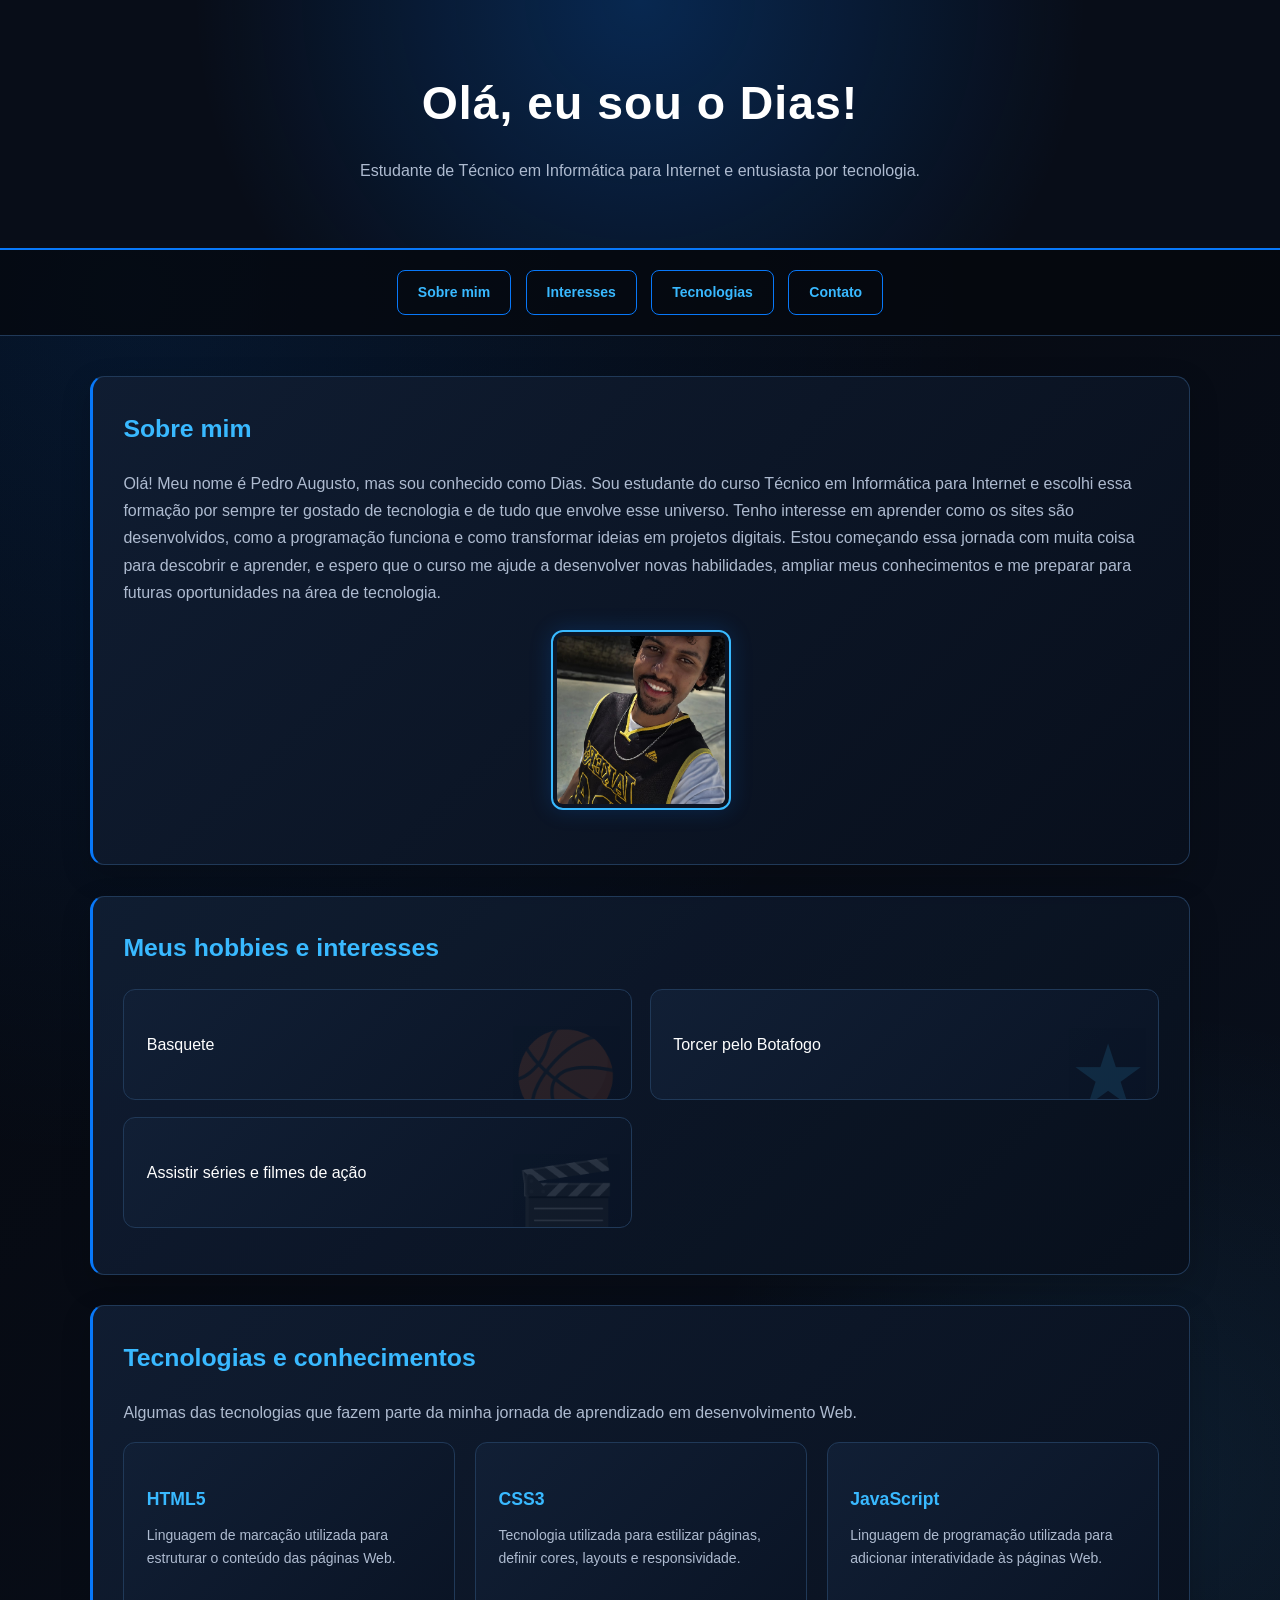
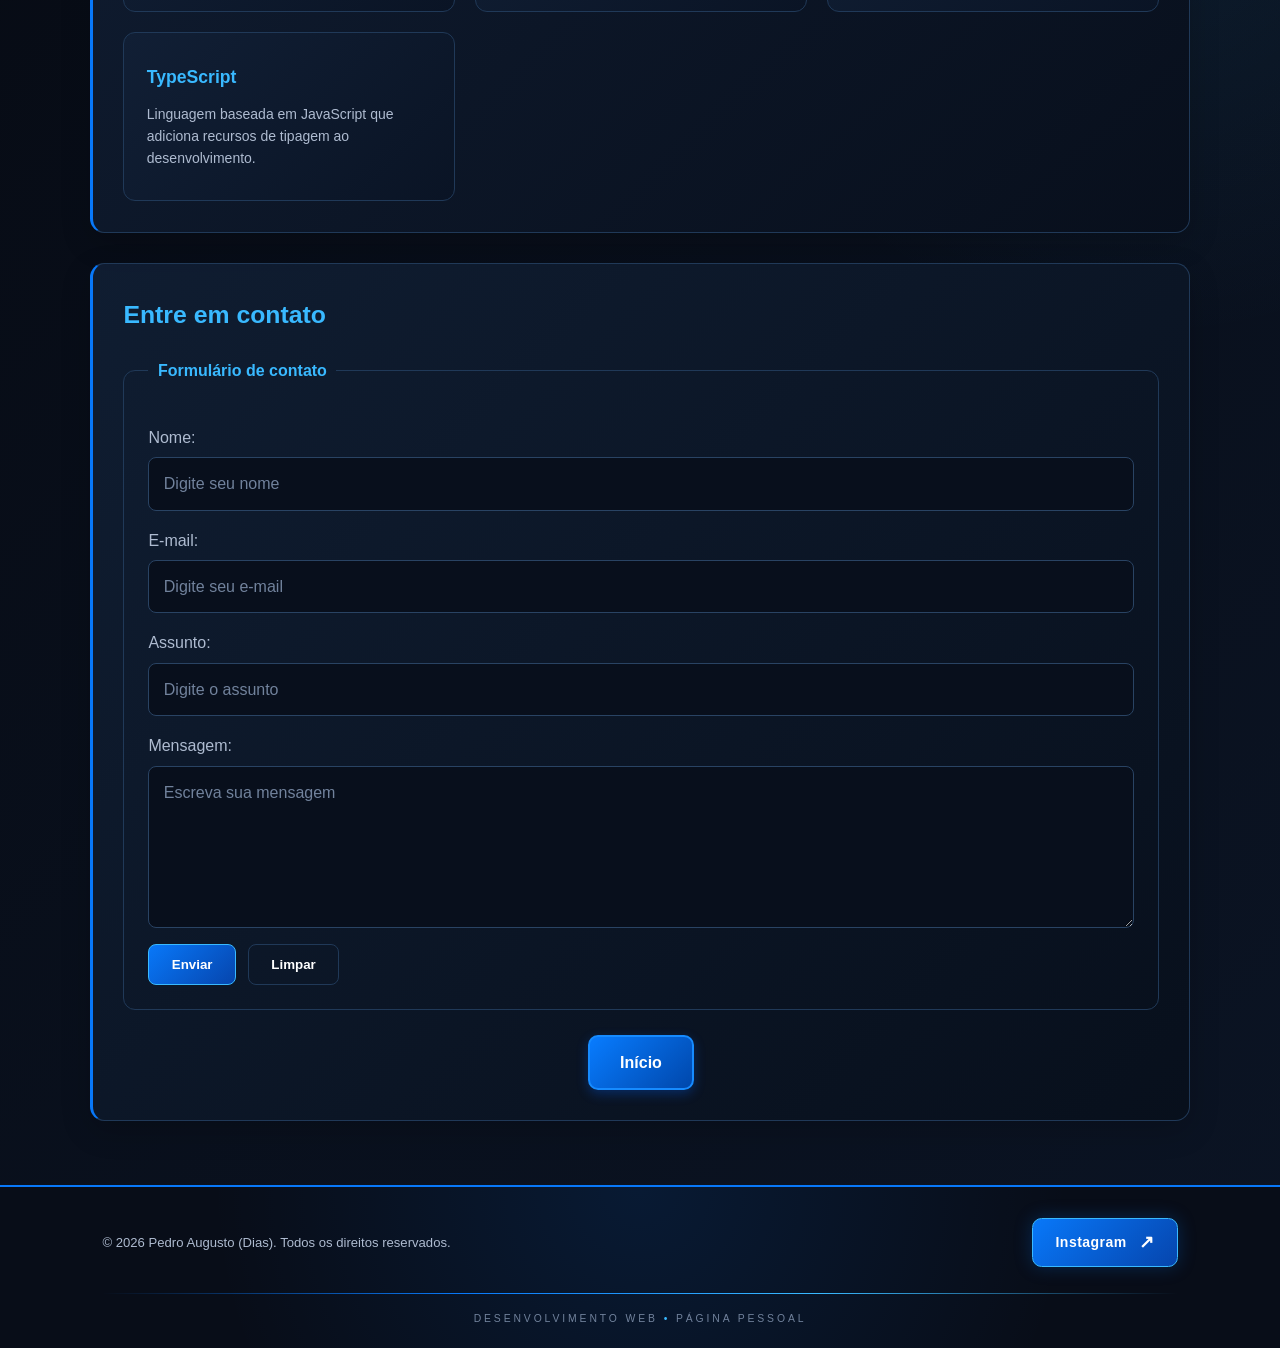
==== index.html @ 9221bc1c "Add navigation element for homepage link" ====
<!DOCTYPE html>
<html lang="pt-BR">
<head>
    <meta charset="UTF-8">
    <meta name="viewport" content="width=device-width, initial-scale=1.0">
    <meta name="description" content="Página pessoal de Pedro Augusto, estudante de Informática para Internet.">
    <title>Minha Página Pessoal | Dias</title>
    <link rel="stylesheet" href="style.css">
</head>

<body>

    <header>
        <h1>Olá, eu sou o Dias!</h1>
        <p>Estudante de Técnico em Informática para Internet e entusiasta por tecnologia.</p>
    </header>

    <nav class="menu">
        <a href="sobre.html">Sobre mim</a>
        <a href="#interesses">Interesses</a>
        <a href="#tecnologias">Tecnologias</a>
        <a href="#contato">Contato</a>
    </nav>

    <main>

        <section id="sobre">
            <h2>Sobre mim</h2>

            <p>
                Olá! Meu nome é Pedro Augusto, mas sou conhecido como Dias.
                Sou estudante do curso Técnico em Informática para Internet e
                escolhi essa formação por sempre ter gostado de tecnologia e
                de tudo que envolve esse universo.

                Tenho interesse em aprender como os sites são desenvolvidos,
                como a programação funciona e como transformar ideias em
                projetos digitais. Estou começando essa jornada com muita
                coisa para descobrir e aprender, e espero que o curso me ajude
                a desenvolver novas habilidades, ampliar meus conhecimentos
                e me preparar para futuras oportunidades na área de tecnologia.
            </p>

            <img src="img/foto.jpeg" alt="Foto de Pedro Augusto">
        </section>

        <section id="interesses">
            <h2>Meus hobbies e interesses</h2>

            <ul class="lista-hobbies">
                <li>Basquete</li>
                <li>Torcer pelo Botafogo</li>
                <li>Assistir séries e filmes de ação</li>
            </ul>
        </section>

        <section id="tecnologias" class="tecnologias">
            <h2>Tecnologias e conhecimentos</h2>

            <p>
                Algumas das tecnologias que fazem parte da minha jornada
                de aprendizado em desenvolvimento Web.
            </p>

            <div class="grid-cartoes">

                <article class="cartao">
                    <div class="cartao-conteudo">
                        <h3>HTML5</h3>
                        <p>
                            Linguagem de marcação utilizada para estruturar
                            o conteúdo das páginas Web.
                        </p>
                    </div>
                </article>

                <article class="cartao">
                    <div class="cartao-conteudo">
                        <h3>CSS3</h3>
                        <p>
                            Tecnologia utilizada para estilizar páginas,
                            definir cores, layouts e responsividade.
                        </p>
                    </div>
                </article>

                <article class="cartao">
                    <div class="cartao-conteudo">
                        <h3>JavaScript</h3>
                        <p>
                            Linguagem de programação utilizada para adicionar
                            interatividade às páginas Web.
                        </p>
                    </div>
                </article>

                <article class="cartao">
                    <div class="cartao-conteudo">
                        <h3>TypeScript</h3>
                        <p>
                            Linguagem baseada em JavaScript que adiciona
                            recursos de tipagem ao desenvolvimento.
                        </p>
                    </div>
                </article>

            </div>
        </section>

        <section id="contato">
            <h2>Entre em contato</h2>

            <form>
                <fieldset>
                    <legend>Formulário de contato</legend>

                    <label for="nome">Nome:</label>
                    <input
                        type="text"
                        id="nome"
                        name="nome"
                        placeholder="Digite seu nome"
                        required
                    >

                    <label for="email">E-mail:</label>
                    <input
                        type="email"
                        id="email"
                        name="email"
                        placeholder="Digite seu e-mail"
                        required
                    >

                    <label for="assunto">Assunto:</label>
                    <input
                        type="text"
                        id="assunto"
                        name="assunto"
                        placeholder="Digite o assunto"
                        required
                    >

                    <label for="mensagem">Mensagem:</label>
                    <textarea
                        id="mensagem"
                        name="mensagem"
                        rows="5"
                        placeholder="Escreva sua mensagem"
                        required
                    ></textarea>

                    <div class="botoes-formulario">
                        <button type="submit">Enviar</button>
                        <button type="reset" class="botao-limpar">Limpar</button>
                    </div>
                    
                </fieldset>
            </form>
            <nav class="nav-inicio">
    <a href="index.html">Início</a>
</nav>
        </section>

    </main>

    <footer class="rodape">
        <div class="rodape-conteudo">

            <p class="direitos">
                © 2026 Pedro Augusto (Dias).
                Todos os direitos reservados.
            </p>

            <a
                class="link-instagram"
                href="https://www.instagram.com/pedro.augustoo13/"
                target="_blank"
                rel="noopener noreferrer"
            >
                Instagram
                <span class="seta-instagram">↗</span>
            </a>

        </div>

        <div class="rodape-linha"></div>

        <p class="rodape-assinatura">
            DESENVOLVIMENTO WEB <span>•</span> PÁGINA PESSOAL
        </p>
    </footer>

</body>
</html>
---- style.css ----
/* ========================================
   CONFIGURAÇÕES GERAIS
======================================== */

:root {
    --preto: #05070d;
    --fundo: #0b1220;
    --cartao: #101d32;
    --azul: #0878f9;
    --azul-claro: #39b9ff;
    --branco: #ffffff;
    --cinza: #aebbd0;
    --borda: #203958;
}

* {
    box-sizing: border-box;
}

html {
    scroll-behavior: smooth;
    font-size: 100%;
}

body {
    margin: 0;
    font-family: Arial, Helvetica, sans-serif;
    color: var(--branco);
    background:
        radial-gradient(
            circle at 10% 10%,
            rgba(8, 120, 249, 0.13),
            transparent 30%
        ),
        radial-gradient(
            circle at 90% 50%,
            rgba(57, 185, 255, 0.08),
            transparent 25%
        ),
        linear-gradient(135deg, var(--preto), #0b1424);
    line-height: 1.7;
}

/* ========================================
   CABEÇALHO
======================================== */

header {
    position: relative;
    overflow: hidden;
    text-align: center;
    padding: 4rem 1.25rem;
    background:
        radial-gradient(
            circle at top,
            rgba(8, 120, 249, 0.25),
            transparent 65%
        ),
        #080d18;
    border-bottom: 2px solid var(--azul);
}

header h1 {
    margin: 0 0 0.9rem;
    font-size: clamp(1.9rem, 5vw, 2.9rem);
    color: var(--branco);
    letter-spacing: 1px;
}

header p {
    max-width: 43.75rem;
    margin: 0 auto;
    color: var(--cinza);
    font-size: 1rem;
}

/* ========================================
   MENU DE NAVEGAÇÃO
======================================== */

.menu {
    display: flex;
    justify-content: center;
    align-items: center;
    flex-wrap: wrap;
    gap: 0.9rem;
    padding: 1.25rem;
    background: rgba(5, 7, 13, 0.75);
    border-bottom: 1px solid var(--borda);
}

.menu a {
    display: inline-block;
    padding: 0.6rem 1.25rem;
    color: var(--azul-claro);
    background: transparent;
    border: 1px solid var(--azul);
    border-radius: 0.5rem;
    text-decoration: none;
    font-weight: bold;
    font-size: 0.875rem;
    transition: 0.3s;
}

.menu a:hover {
    color: var(--branco);
    background: var(--azul);
    transform: translateY(-3px);
}

.menu a:focus-visible,
button:focus-visible,
.link-instagram:focus-visible {
    outline: 2px solid var(--azul-claro);
    outline-offset: 4px;
}
.nav-inicio {
    display: flex;
    justify-content: center;
    margin-top: 25px;
}

.nav-inicio a {
    display: inline-block;
    padding: 12px 30px;
    background: linear-gradient(135deg, #087cff, #0047ab);
    color: #ffffff;
    text-decoration: none;
    font-weight: bold;
    font-size: 16px;
    border: 2px solid #168bff;
    border-radius: 10px;
    box-shadow: 0 4px 12px rgba(0, 100, 255, 0.3);
    transition: 0.3s ease;
}

.nav-inicio a:hover {
    background: #ffffff;
    color: #0066cc;
    transform: translateY(-3px);
    box-shadow: 0 6px 16px rgba(0, 100, 255, 0.4);
}

/* ========================================
   CONTEÚDO PRINCIPAL
======================================== */

main {
    width: min(68.75rem, 90%);
    margin: 2.5rem auto;
}

section {
    position: relative;
    overflow: hidden;
    margin: 1.9rem 0;
    padding: 1.9rem;
    background: linear-gradient(
        135deg,
        rgba(16, 29, 50, 0.96),
        rgba(8, 15, 28, 0.96)
    );
    border: 1px solid var(--borda);
    border-left: 3px solid var(--azul);
    border-radius: 0.9rem;
    box-shadow: 0 10px 30px rgba(0, 0, 0, 0.18);
}

section h2 {
    margin-top: 0;
    margin-bottom: 1.25rem;
    color: var(--azul-claro);
    font-size: 1.55rem;
}

section p {
    color: var(--cinza);
}

/* ========================================
   FOTO
======================================== */

section img {
    display: block;
    width: 11.25rem;
    height: 11.25rem;
    max-width: 100%;
    margin: 1.5rem auto;
    padding: 0.25rem;
    object-fit: cover;
    border: 2px solid var(--azul-claro);
    border-radius: 0.75rem;
    box-shadow: 0 0 22px rgba(8, 120, 249, 0.2);
}

/* ========================================
   CARDS DOS HOBBIES
======================================== */

.lista-hobbies {
    display: grid;
    grid-template-columns: repeat(2, minmax(0, 1fr));
    gap: 1.1rem;
    padding: 0;
    list-style: none;
}

.lista-hobbies li {
    position: relative;
    display: flex;
    align-items: center;
    min-height: 6.9rem;
    overflow: hidden;
    padding: 1.4rem;
    color: var(--branco);
    background: linear-gradient(135deg, #111f35, #0a1425);
    border: 1px solid var(--borda);
    border-radius: 0.75rem;
    transition: transform 0.3s, border-color 0.3s;
}

.lista-hobbies li:hover {
    transform: translateY(-4px);
    border-color: var(--azul-claro);
}

/* Símbolos decorativos */

.lista-hobbies li::after {
    position: absolute;
    right: 0.75rem;
    bottom: -1.25rem;
    color: var(--azul-claro);
    font-size: 5.3rem;
    line-height: 1;
    opacity: 0.13;
    pointer-events: none;
}

.lista-hobbies li:nth-child(1)::after {
    content: "🏀";
}

.lista-hobbies li:nth-child(2)::after {
    content: "★";
}

.lista-hobbies li:nth-child(3)::after {
    content: "🎬";
}

/* ========================================
   CARTÕES DE TECNOLOGIAS
   GRID E FLEXBOX
======================================== */

.tecnologias .grid-cartoes {
    display: grid;
    grid-template-columns: repeat(3, minmax(0, 1fr));
    gap: 1.25rem;
}

.tecnologias .cartao {
    display: flex;
    flex-direction: column;
    justify-content: center;
    align-items: flex-start;
    min-height: 10.6rem;
    padding: 1.4rem;
    background: linear-gradient(135deg, #111f35, #0a1425);
    border: 1px solid var(--borda);
    border-radius: 0.75rem;
    transition: transform 0.3s, border-color 0.3s;
}

.tecnologias .cartao:hover {
    transform: translateY(-5px);
    border-color: var(--azul-claro);
}

.tecnologias .cartao-conteudo {
    display: flex;
    flex-direction: column;
    gap: 0.6rem;
}

.tecnologias .cartao h3 {
    margin: 0;
    color: var(--azul-claro);
    font-size: 1.1rem;
}

.tecnologias .cartao p {
    margin: 0;
    color: var(--cinza);
    font-size: 0.875rem;
    line-height: 1.6;
}

/* ========================================
   FORMULÁRIO DE CONTATO
======================================== */

fieldset {
    min-width: 0;
    margin: 0;
    padding: 1.5rem;
    border: 1px solid var(--borda);
    border-radius: 0.75rem;
}

legend {
    padding: 0 0.6rem;
    color: var(--azul-claro);
    font-weight: bold;
}

label {
    display: block;
    margin: 1rem 0 0.4rem;
    color: var(--cinza);
}

input,
textarea {
    display: block;
    width: 100%;
    min-width: 0;
    padding: 0.75rem 0.9rem;
    color: var(--branco);
    background: #080f1c;
    border: 1px solid #294363;
    border-radius: 0.5rem;
    font: inherit;
}

input::placeholder,
textarea::placeholder {
    color: #71829c;
}

textarea {
    min-height: 7.5rem;
    resize: vertical;
}

input:focus,
textarea:focus {
    outline: 2px solid var(--azul);
    border-color: var(--azul-claro);
}

/* ========================================
   BOTÕES DO FORMULÁRIO
======================================== */

.botoes-formulario {
    display: flex;
    flex-wrap: wrap;
    gap: 0.75rem;
    margin-top: 1rem;
}

button {
    padding: 0.75rem 1.4rem;
    color: var(--branco);
    background: linear-gradient(135deg, var(--azul), #0645ad);
    border: 1px solid var(--azul-claro);
    border-radius: 0.5rem;
    font-weight: bold;
    cursor: pointer;
    transition: 0.3s;
}

button:hover {
    transform: translateY(-3px);
    box-shadow: 0 0 15px rgba(8, 120, 249, 0.3);
}

.botao-limpar {
    background: transparent;
    border-color: var(--borda);
}

.botao-limpar:hover {
    background: #172840;
}

/* ========================================
   RODAPÉ
======================================== */

.rodape {
    width: 100%;
    margin-top: 4rem;
    padding: 1.9rem 8% 1.25rem;
    background:
        radial-gradient(
            circle at 50% 0%,
            rgba(8, 120, 249, 0.12),
            transparent 65%
        ),
        #080d18;
    border-top: 2px solid var(--azul);
}

.rodape-conteudo {
    display: flex;
    justify-content: space-between;
    align-items: center;
    gap: 1.25rem;
    flex-wrap: wrap;
    max-width: 68.75rem;
    margin: 0 auto;
}

.direitos {
    margin: 0;
    color: var(--cinza);
    font-size: 0.82rem;
    line-height: 1.8;
}

/* ========================================
   LINK DO INSTAGRAM
======================================== */

.link-instagram {
    display: inline-flex;
    align-items: center;
    justify-content: center;
    gap: 0.75rem;
    padding: 0.75rem 1.4rem;
    color: var(--branco);
    background: linear-gradient(135deg, var(--azul), #0645ad);
    border: 1px solid var(--azul-claro);
    border-radius: 0.6rem;
    text-decoration: none;
    font-size: 0.875rem;
    font-weight: bold;
    letter-spacing: 0.03rem;
    box-shadow: 0 0 18px rgba(8, 120, 249, 0.25);
    transition: 0.3s;
}

.link-instagram:hover {
    transform: translateY(-3px);
    box-shadow: 0 0 22px rgba(8, 120, 249, 0.4);
}

.seta-instagram {
    font-size: 1.1rem;
    line-height: 1;
}

/* ========================================
   LINHA E ASSINATURA DO RODAPÉ
======================================== */

.rodape-linha {
    max-width: 68.75rem;
    height: 1px;
    margin: 1.6rem auto 1rem;
    background: linear-gradient(
        90deg,
        transparent,
        var(--azul),
        var(--azul-claro),
        transparent
    );
}

.rodape-assinatura {
    margin: 0;
    color: #71829c;
    text-align: center;
    font-size: 0.65rem;
    letter-spacing: 0.18rem;
}

.rodape-assinatura span {
    color: var(--azul-claro);
}

/* ========================================
   RESPONSIVIDADE PARA TABLETS
======================================== */

@media (max-width: 900px) {

    main {
        width: 94%;
    }

    section {
        padding: 1.5rem;
    }

    .tecnologias .grid-cartoes {
        grid-template-columns: repeat(2, minmax(0, 1fr));
    }
}

/* ========================================
   RESPONSIVIDADE PARA CELULARES
======================================== */

@media (max-width: 600px) {

    header {
        padding: 2.8rem 1.1rem;
    }

    header h1 {
        font-size: 2rem;
    }

    header p {
        font-size: 0.95rem;
    }

    .menu {
        gap: 0.6rem;
        padding: 1rem 0.6rem;
    }

    .menu a {
        padding: 0.55rem 0.8rem;
        font-size: 0.8rem;
    }

    main {
        width: 95%;
        margin: 1.5rem auto;
    }

    section {
        margin: 1.25rem 0;
        padding: 1.2rem;
    }

    section h2 {
        font-size: 1.35rem;
    }

    section p {
        font-size: 0.95rem;
    }

    section img {
        width: 10rem;
        height: 10rem;
    }

    .lista-hobbies {
        grid-template-columns: 1fr;
        gap: 0.9rem;
    }

    .lista-hobbies li {
        min-height: 5.5rem;
        padding: 1.1rem;
    }

    .tecnologias .grid-cartoes {
        grid-template-columns: 1fr;
        gap: 1rem;
    }

    .tecnologias .cartao {
        min-height: auto;
        padding: 1.2rem;
    }

    fieldset {
        padding: 1rem;
    }

    .botoes-formulario {
        flex-direction: column;
    }

    .botoes-formulario button {
        width: 100%;
    }

    .rodape {
        padding: 1.75rem 6% 1.25rem;
    }

    .rodape-conteudo {
        flex-direction: column;
        text-align: center;
    }

    .direitos {
        font-size: 0.78rem;
    }

    .rodape-assinatura {
        font-size: 0.6rem;
        letter-spacing: 0.12rem;
    }
}

/* ========================================
   TELAS MUITO PEQUENAS
======================================== */

@media (max-width: 360px) {

    header h1 {
        font-size: 1.7rem;
    }

    .menu {
        gap: 0.45rem;
    }

    .menu a {
        padding: 0.5rem 0.65rem;
        font-size: 0.75rem;
    }

    section {
        padding: 1rem;
    }

    section h2 {
        font-size: 1.2rem;
    }
}
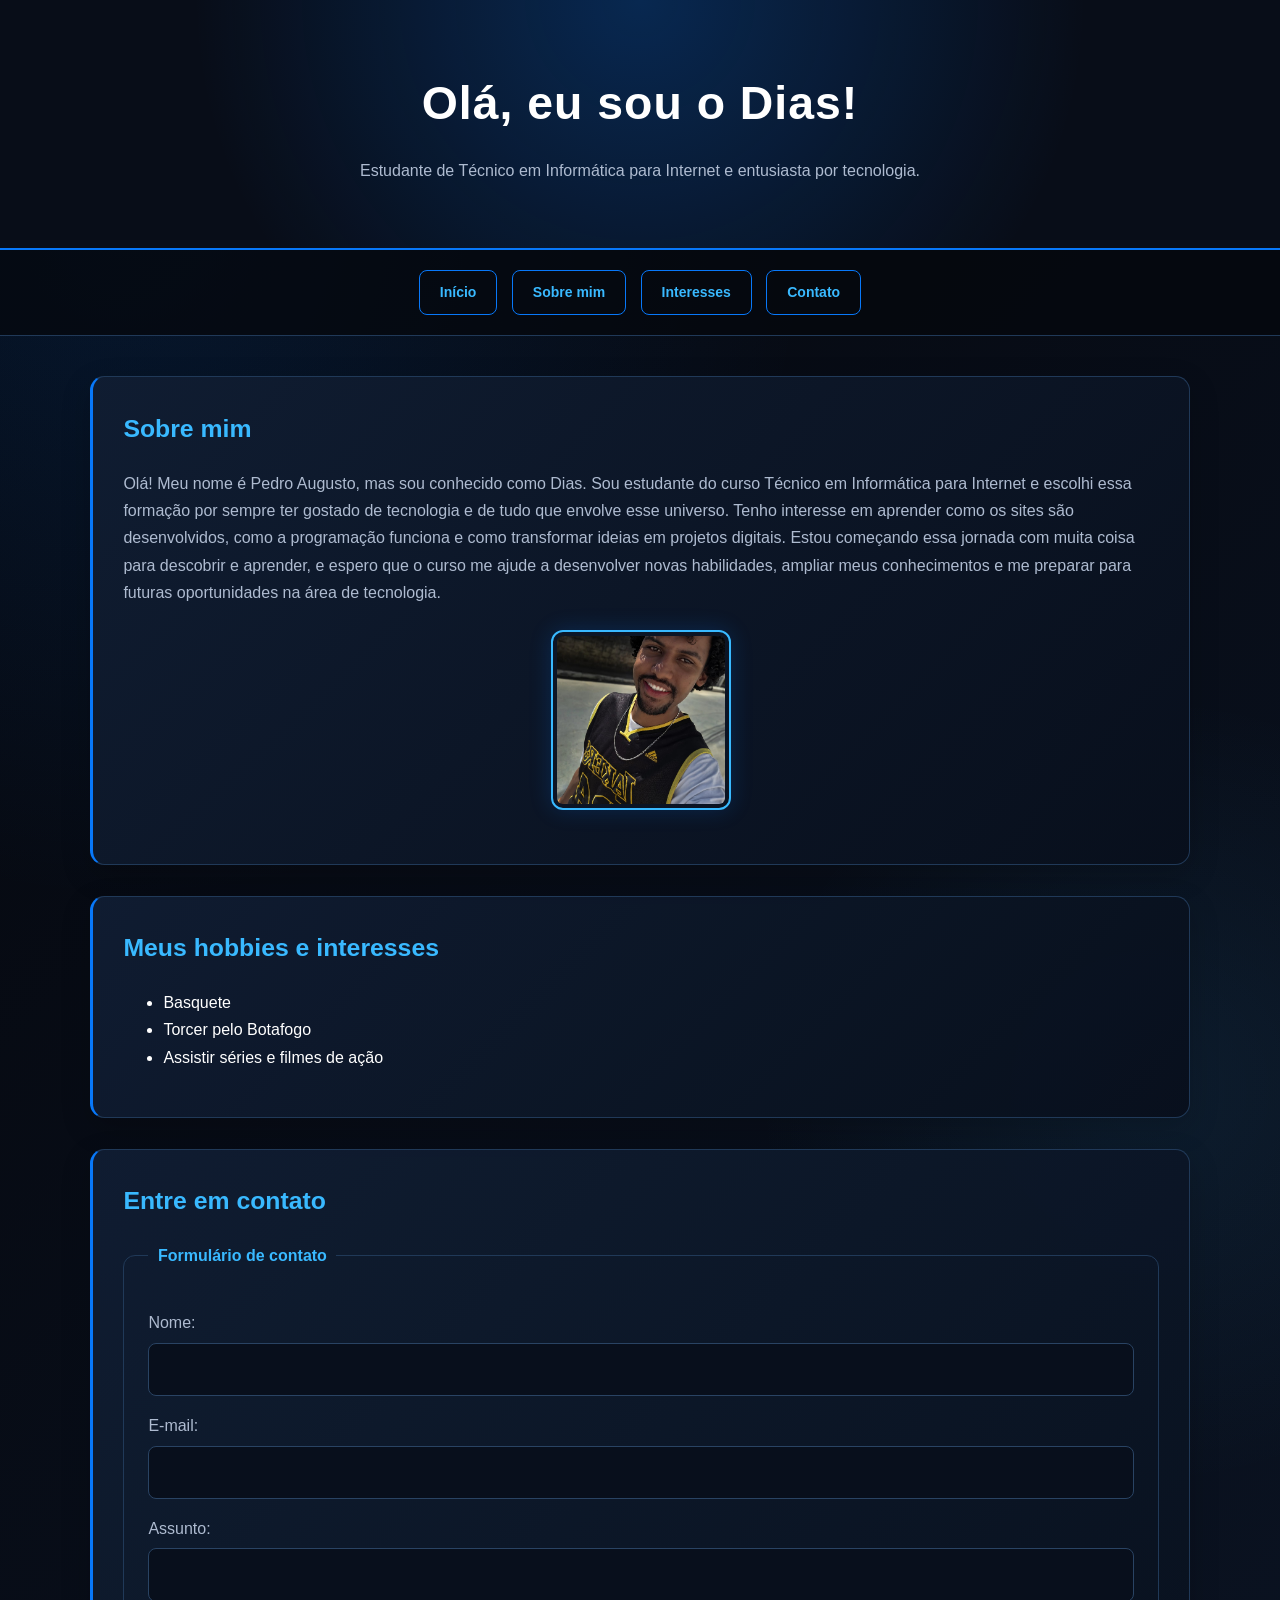
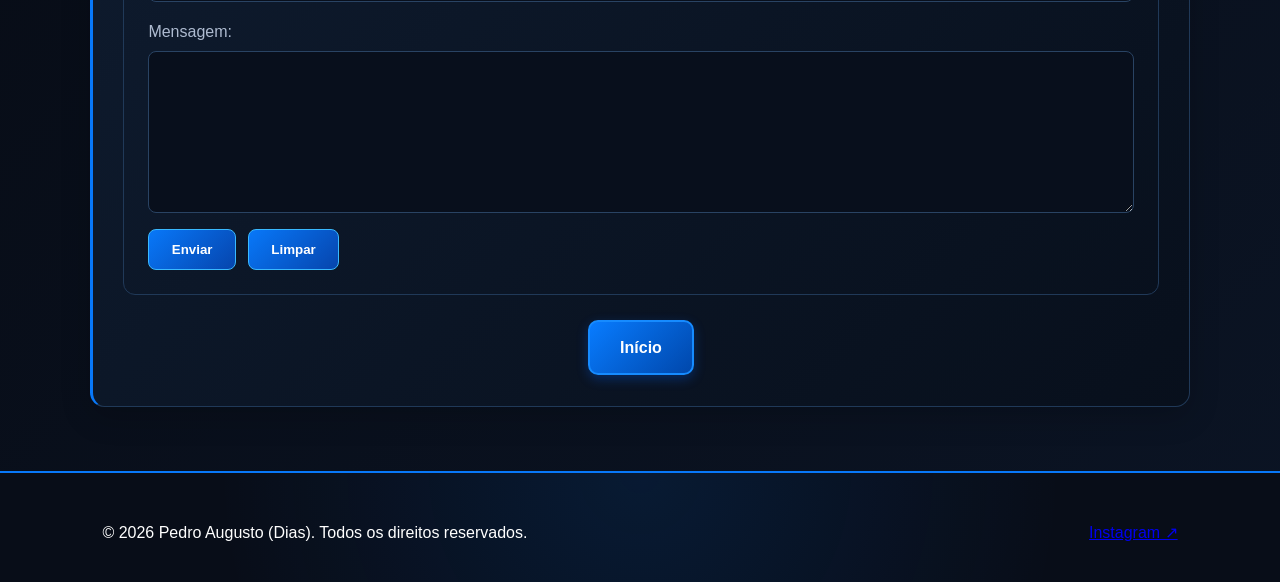
==== commit 7a1cfb2d: "Update personal information and improve structure" ====
--- a/index.html
+++ b/index.html
@@ -4,12 +4,12 @@
 <head>
     <meta charset="UTF-8">
     <meta name="viewport" content="width=device-width, initial-scale=1.0">
-    <meta name="description" content="Página pessoal de Pedro Augusto, estudante de Informática para Internet.">
-    <title>Minha Página Pessoal | Dias</title>
+    <meta name="description" content="Página pessoal de Pedro Augusto, conhecido como Dias.">
+    <title>Minha Página Pessoal</title>
     <link rel="stylesheet" href="style.css">
 </head>
 
-<body>
+<body id="inicio">
 
     <header>
         <h1>Olá, eu sou o Dias!</h1>
@@ -17,9 +17,9 @@
     </header>
 
     <nav class="menu">
-        <a href="sobre.html">Sobre mim</a>
+        <a href="#inicio">Início</a>
+        <a href="#sobre">Sobre mim</a>
         <a href="#interesses">Interesses</a>
-        <a href="#tecnologias">Tecnologias</a>
         <a href="#contato">Contato</a>
     </nav>
 
@@ -30,16 +30,17 @@
 
             <p>
                 Olá! Meu nome é Pedro Augusto, mas sou conhecido como Dias.
-                Sou estudante do curso Técnico em Informática para Internet e
-                escolhi essa formação por sempre ter gostado de tecnologia e
-                de tudo que envolve esse universo.
+                Sou estudante do curso Técnico em Informática para Internet
+                e escolhi essa formação por sempre ter gostado de tecnologia
+                e de tudo que envolve esse universo.
 
                 Tenho interesse em aprender como os sites são desenvolvidos,
                 como a programação funciona e como transformar ideias em
                 projetos digitais. Estou começando essa jornada com muita
-                coisa para descobrir e aprender, e espero que o curso me ajude
-                a desenvolver novas habilidades, ampliar meus conhecimentos
-                e me preparar para futuras oportunidades na área de tecnologia.
+                coisa para descobrir e aprender, e espero que o curso me
+                ajude a desenvolver novas habilidades, ampliar meus
+                conhecimentos e me preparar para futuras oportunidades
+                na área de tecnologia.
             </p>
 
             <img src="img/foto.jpeg" alt="Foto de Pedro Augusto">
@@ -48,64 +49,11 @@
         <section id="interesses">
             <h2>Meus hobbies e interesses</h2>
 
-            <ul class="lista-hobbies">
+            <ul>
                 <li>Basquete</li>
                 <li>Torcer pelo Botafogo</li>
                 <li>Assistir séries e filmes de ação</li>
             </ul>
-        </section>
-
-        <section id="tecnologias" class="tecnologias">
-            <h2>Tecnologias e conhecimentos</h2>
-
-            <p>
-                Algumas das tecnologias que fazem parte da minha jornada
-                de aprendizado em desenvolvimento Web.
-            </p>
-
-            <div class="grid-cartoes">
-
-                <article class="cartao">
-                    <div class="cartao-conteudo">
-                        <h3>HTML5</h3>
-                        <p>
-                            Linguagem de marcação utilizada para estruturar
-                            o conteúdo das páginas Web.
-                        </p>
-                    </div>
-                </article>
-
-                <article class="cartao">
-                    <div class="cartao-conteudo">
-                        <h3>CSS3</h3>
-                        <p>
-                            Tecnologia utilizada para estilizar páginas,
-                            definir cores, layouts e responsividade.
-                        </p>
-                    </div>
-                </article>
-
-                <article class="cartao">
-                    <div class="cartao-conteudo">
-                        <h3>JavaScript</h3>
-                        <p>
-                            Linguagem de programação utilizada para adicionar
-                            interatividade às páginas Web.
-                        </p>
-                    </div>
-                </article>
-
-                <article class="cartao">
-                    <div class="cartao-conteudo">
-                        <h3>TypeScript</h3>
-                        <p>
-                            Linguagem baseada em JavaScript que adiciona
-                            recursos de tipagem ao desenvolvimento.
-                        </p>
-                    </div>
-                </article>
-
-            </div>
         </section>
 
         <section id="contato">
@@ -116,51 +64,28 @@
                     <legend>Formulário de contato</legend>
 
                     <label for="nome">Nome:</label>
-                    <input
-                        type="text"
-                        id="nome"
-                        name="nome"
-                        placeholder="Digite seu nome"
-                        required
-                    >
+                    <input type="text" id="nome" name="nome" required>
 
                     <label for="email">E-mail:</label>
-                    <input
-                        type="email"
-                        id="email"
-                        name="email"
-                        placeholder="Digite seu e-mail"
-                        required
-                    >
+                    <input type="email" id="email" name="email" required>
 
                     <label for="assunto">Assunto:</label>
-                    <input
-                        type="text"
-                        id="assunto"
-                        name="assunto"
-                        placeholder="Digite o assunto"
-                        required
-                    >
+                    <input type="text" id="assunto" name="assunto" required>
 
                     <label for="mensagem">Mensagem:</label>
-                    <textarea
-                        id="mensagem"
-                        name="mensagem"
-                        rows="5"
-                        placeholder="Escreva sua mensagem"
-                        required
-                    ></textarea>
+                    <textarea id="mensagem" name="mensagem" rows="5" required></textarea>
 
                     <div class="botoes-formulario">
                         <button type="submit">Enviar</button>
-                        <button type="reset" class="botao-limpar">Limpar</button>
+                        <button type="reset">Limpar</button>
                     </div>
-                    
                 </fieldset>
             </form>
+
             <nav class="nav-inicio">
-    <a href="index.html">Início</a>
-</nav>
+                <a href="#inicio">Início</a>
+            </nav>
+
         </section>
 
     </main>
@@ -168,28 +93,18 @@
     <footer class="rodape">
         <div class="rodape-conteudo">
 
-            <p class="direitos">
+            <p>
                 © 2026 Pedro Augusto (Dias).
                 Todos os direitos reservados.
             </p>
 
-            <a
-                class="link-instagram"
-                href="https://www.instagram.com/pedro.augustoo13/"
-                target="_blank"
-                rel="noopener noreferrer"
-            >
-                Instagram
-                <span class="seta-instagram">↗</span>
+            <a href="https://www.instagram.com/pedro.augustoo13/"
+               target="_blank"
+               rel="noopener noreferrer">
+                Instagram ↗
             </a>
 
         </div>
-
-        <div class="rodape-linha"></div>
-
-        <p class="rodape-assinatura">
-            DESENVOLVIMENTO WEB <span>•</span> PÁGINA PESSOAL
-        </p>
     </footer>
 
 </body>
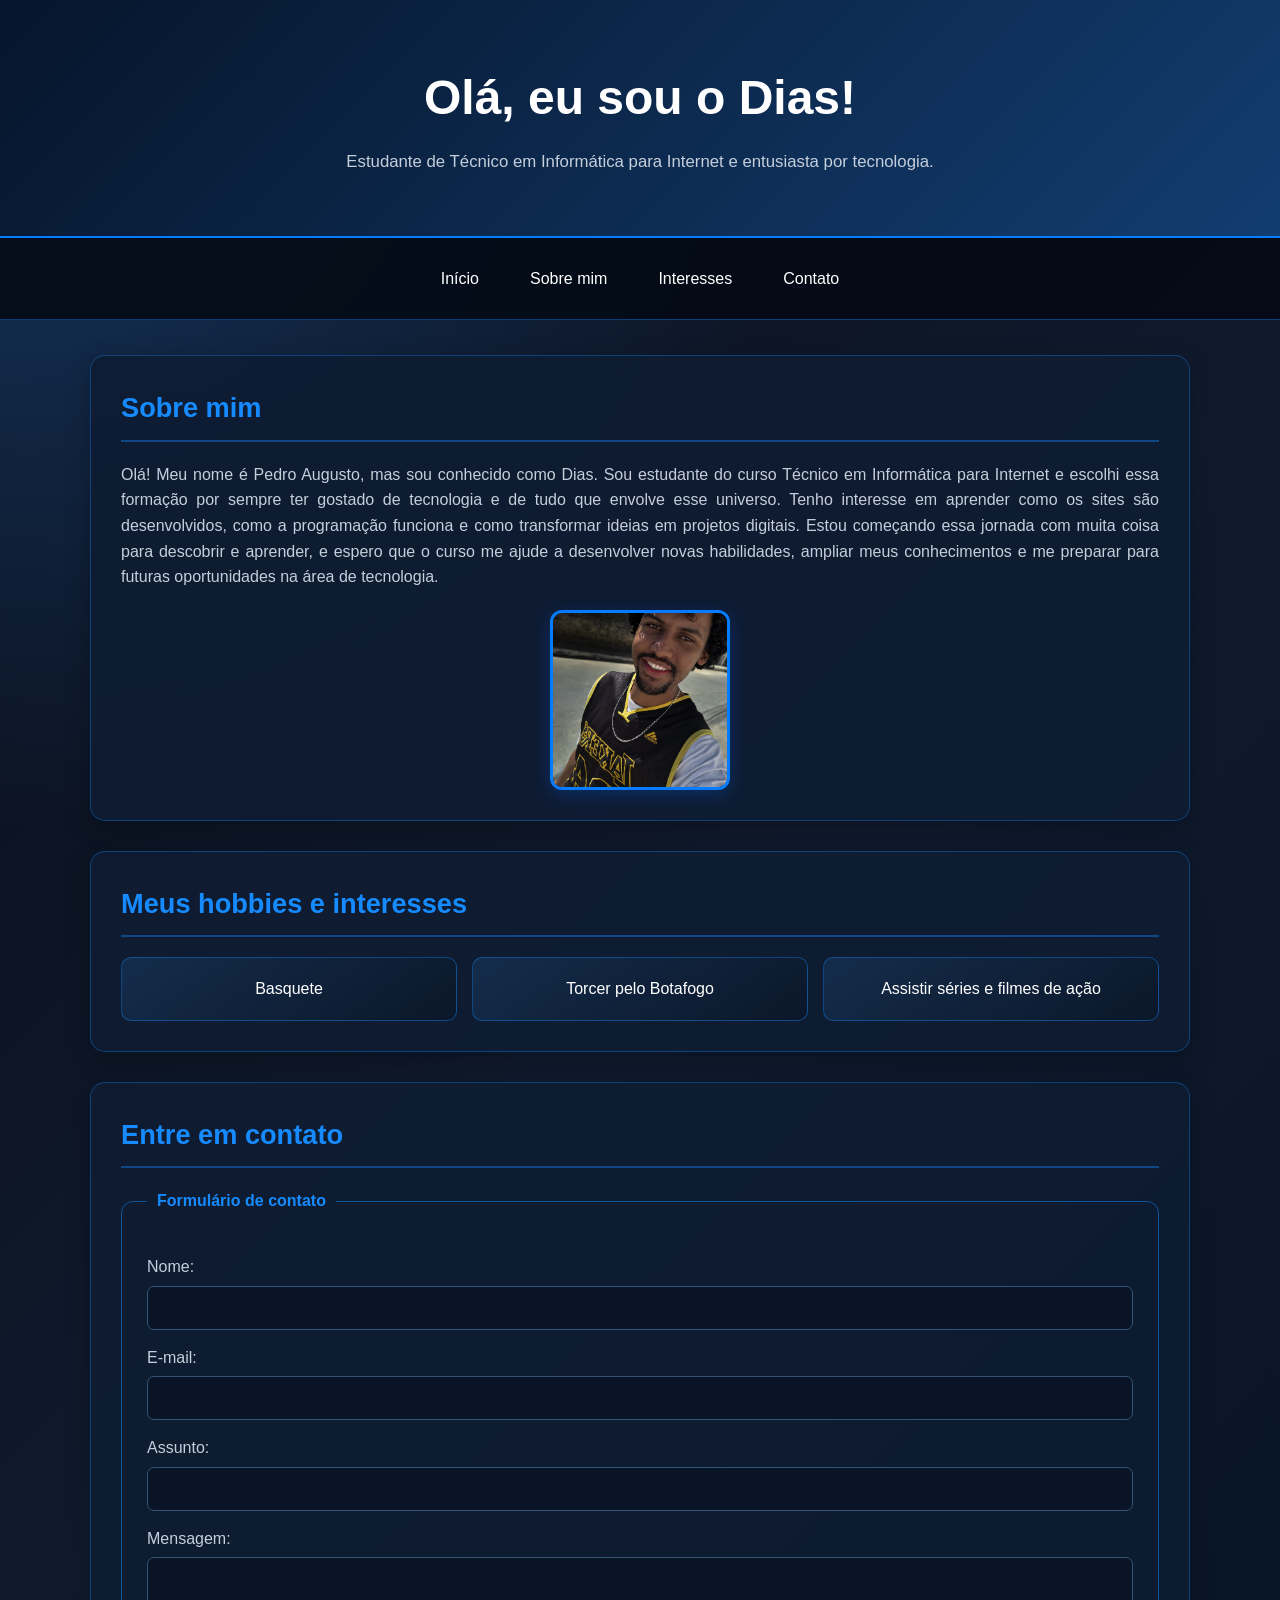
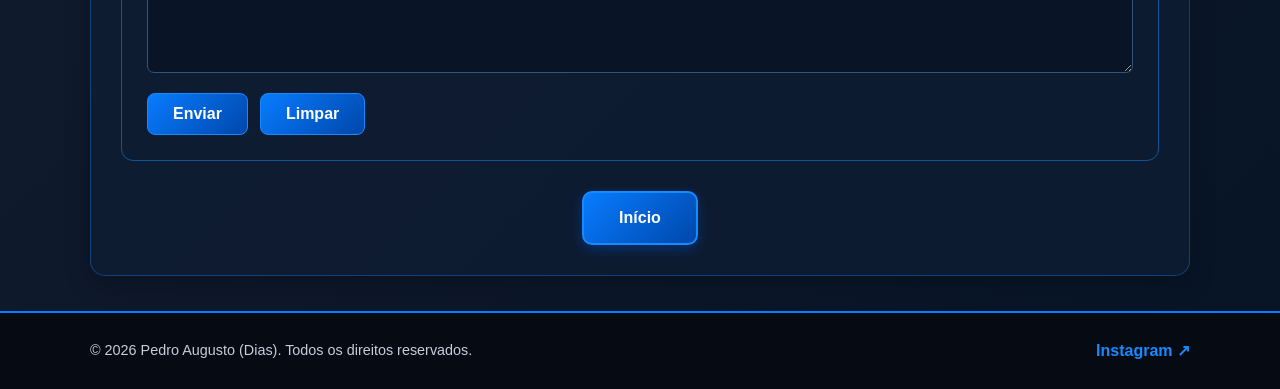
==== commit b085dd47: "Fix link reference for 'Sobre mim' in navigation" ====
--- a/index.html
+++ b/index.html
@@ -18,7 +18,7 @@
 
     <nav class="menu">
         <a href="#inicio">Início</a>
-        <a href="#sobre">Sobre mim</a>
+        <a href="sobre">Sobre mim</a>
         <a href="#interesses">Interesses</a>
         <a href="#contato">Contato</a>
     </nav>
--- a/style.css
+++ b/style.css
@@ -1,134 +1,244 @@
-
-/* ========================================
-   CONFIGURAÇÕES GERAIS
-======================================== */
 
 :root {
-    --preto: #05070d;
-    --fundo: #0b1220;
-    --cartao: #101d32;
-    --azul: #0878f9;
-    --azul-claro: #39b9ff;
+    --azul: #087cff;
+    --azul-escuro: #0047ab;
+    --azul-claro: #168bff;
+    --preto: #080d18;
+    --fundo: #101a2d;
     --branco: #ffffff;
-    --cinza: #aebbd0;
-    --borda: #203958;
+    --cinza: #c5cedb;
 }
 
 * {
+    margin: 0;
+    padding: 0;
     box-sizing: border-box;
 }
 
 html {
+    font-size: 100%;
     scroll-behavior: smooth;
-    font-size: 100%;
 }
 
 body {
-    margin: 0;
     font-family: Arial, Helvetica, sans-serif;
     color: var(--branco);
     background:
-        radial-gradient(
-            circle at 10% 10%,
-            rgba(8, 120, 249, 0.13),
-            transparent 30%
-        ),
-        radial-gradient(
-            circle at 90% 50%,
-            rgba(57, 185, 255, 0.08),
-            transparent 25%
-        ),
-        linear-gradient(135deg, var(--preto), #0b1424);
-    line-height: 1.7;
-}
-
-/* ========================================
-   CABEÇALHO
-======================================== */
+        radial-gradient(circle at top left, #173a66, transparent 35%),
+        linear-gradient(135deg, #080d18, #101a2d, #071426);
+    line-height: 1.6;
+    min-height: 100vh;
+}
+
+/* CABEÇALHO */
 
 header {
-    position: relative;
-    overflow: hidden;
     text-align: center;
-    padding: 4rem 1.25rem;
-    background:
-        radial-gradient(
-            circle at top,
-            rgba(8, 120, 249, 0.25),
-            transparent 65%
-        ),
-        #080d18;
+    padding: 60px 20px;
+    background: linear-gradient(135deg, #06152b, #123d70);
     border-bottom: 2px solid var(--azul);
 }
 
 header h1 {
-    margin: 0 0 0.9rem;
-    font-size: clamp(1.9rem, 5vw, 2.9rem);
-    color: var(--branco);
-    letter-spacing: 1px;
+    font-size: clamp(2rem, 5vw, 3rem);
+    margin-bottom: 12px;
+    color: var(--branco);
 }
 
 header p {
-    max-width: 43.75rem;
-    margin: 0 auto;
     color: var(--cinza);
-    font-size: 1rem;
-}
-
-/* ========================================
-   MENU DE NAVEGAÇÃO
-======================================== */
+    font-size: 1.05rem;
+}
+
+/* MENU */
 
 .menu {
     display: flex;
     justify-content: center;
     align-items: center;
     flex-wrap: wrap;
-    gap: 0.9rem;
-    padding: 1.25rem;
-    background: rgba(5, 7, 13, 0.75);
-    border-bottom: 1px solid var(--borda);
+    gap: 15px;
+    padding: 18px;
+    background: rgba(4, 10, 22, 0.9);
+    border-bottom: 1px solid rgba(22, 139, 255, 0.4);
 }
 
 .menu a {
-    display: inline-block;
-    padding: 0.6rem 1.25rem;
+    color: var(--branco);
+    text-decoration: none;
+    padding: 10px 18px;
+    border-radius: 8px;
+    transition: 0.3s ease;
+}
+
+.menu a:hover {
+    background: var(--azul);
+    transform: translateY(-2px);
+}
+
+/* CONTEÚDO PRINCIPAL */
+
+main {
+    width: min(1100px, 90%);
+    margin: 35px auto;
+}
+
+/* SEÇÕES */
+
+section {
+    background: rgba(15, 29, 50, 0.92);
+    padding: 30px;
+    margin-bottom: 30px;
+    border: 1px solid rgba(22, 139, 255, 0.35);
+    border-radius: 15px;
+    box-shadow: 0 8px 25px rgba(0, 0, 0, 0.25);
+}
+
+section h2 {
     color: var(--azul-claro);
-    background: transparent;
-    border: 1px solid var(--azul);
-    border-radius: 0.5rem;
-    text-decoration: none;
+    font-size: 1.7rem;
+    margin-bottom: 20px;
+    border-bottom: 2px solid rgba(22, 139, 255, 0.4);
+    padding-bottom: 10px;
+}
+
+section p {
+    color: var(--cinza);
+    text-align: justify;
+    margin-bottom: 20px;
+}
+
+/* FOTO */
+
+section img {
+    display: block;
+    width: 180px;
+    max-width: 100%;
+    height: auto;
+    aspect-ratio: 1 / 1;
+    object-fit: cover;
+    border-radius: 12px;
+    border: 3px solid var(--azul);
+    margin: 20px auto 0;
+    box-shadow: 0 5px 18px rgba(0, 100, 255, 0.25);
+}
+
+/* LISTA DE INTERESSES */
+
+section ul {
+    display: grid;
+    grid-template-columns: repeat(3, 1fr);
+    gap: 15px;
+    list-style: none;
+}
+
+section li {
+    background: linear-gradient(145deg, #142c4b, #0b1729);
+    padding: 18px;
+    text-align: center;
+    border: 1px solid rgba(22, 139, 255, 0.4);
+    border-radius: 10px;
+    color: var(--branco);
+    transition: 0.3s ease;
+}
+
+section li:hover {
+    transform: translateY(-4px);
+    border-color: var(--azul-claro);
+    box-shadow: 0 5px 15px rgba(0, 100, 255, 0.2);
+}
+
+/* FORMULÁRIO */
+
+form {
+    width: 100%;
+}
+
+fieldset {
+    border: 1px solid rgba(22, 139, 255, 0.5);
+    border-radius: 12px;
+    padding: 25px;
+}
+
+legend {
+    color: var(--azul-claro);
     font-weight: bold;
-    font-size: 0.875rem;
-    transition: 0.3s;
-}
-
-.menu a:hover {
-    color: var(--branco);
-    background: var(--azul);
-    transform: translateY(-3px);
-}
-
-.menu a:focus-visible,
-button:focus-visible,
-.link-instagram:focus-visible {
-    outline: 2px solid var(--azul-claro);
-    outline-offset: 4px;
-}
+    padding: 0 10px;
+}
+
+label {
+    display: block;
+    color: var(--cinza);
+    margin: 15px 0 6px;
+}
+
+input,
+textarea {
+    display: block;
+    width: 100%;
+    padding: 12px;
+    background: #091426;
+    border: 1px solid #315477;
+    border-radius: 7px;
+    color: var(--branco);
+    font-family: inherit;
+    font-size: 1rem;
+    outline: none;
+}
+
+input:focus,
+textarea:focus {
+    border-color: var(--azul-claro);
+    box-shadow: 0 0 8px rgba(22, 139, 255, 0.3);
+}
+
+textarea {
+    resize: vertical;
+}
+
+/* BOTÕES DO FORMULÁRIO */
+
+.botoes-formulario {
+    display: flex;
+    flex-wrap: wrap;
+    gap: 12px;
+    margin-top: 20px;
+}
+
+.botoes-formulario button {
+    padding: 11px 25px;
+    background: linear-gradient(135deg, var(--azul), var(--azul-escuro));
+    color: var(--branco);
+    border: 1px solid var(--azul-claro);
+    border-radius: 8px;
+    font-size: 1rem;
+    font-weight: bold;
+    cursor: pointer;
+    transition: 0.3s ease;
+}
+
+.botoes-formulario button:hover {
+    background: var(--branco);
+    color: var(--azul-escuro);
+    transform: translateY(-2px);
+}
+
+/* BOTÃO INÍCIO NO FINAL DO FORMULÁRIO */
+
 .nav-inicio {
     display: flex;
     justify-content: center;
-    margin-top: 25px;
+    margin-top: 30px;
 }
 
 .nav-inicio a {
     display: inline-block;
-    padding: 12px 30px;
+    padding: 12px 35px;
     background: linear-gradient(135deg, #087cff, #0047ab);
     color: #ffffff;
     text-decoration: none;
     font-weight: bold;
-    font-size: 16px;
+    font-size: 1rem;
     border: 2px solid #168bff;
     border-radius: 10px;
     box-shadow: 0 4px 12px rgba(0, 100, 255, 0.3);
@@ -142,440 +252,97 @@
     box-shadow: 0 6px 16px rgba(0, 100, 255, 0.4);
 }
 
-/* ========================================
-   CONTEÚDO PRINCIPAL
-======================================== */
-
-main {
-    width: min(68.75rem, 90%);
-    margin: 2.5rem auto;
-}
-
-section {
-    position: relative;
-    overflow: hidden;
-    margin: 1.9rem 0;
-    padding: 1.9rem;
-    background: linear-gradient(
-        135deg,
-        rgba(16, 29, 50, 0.96),
-        rgba(8, 15, 28, 0.96)
-    );
-    border: 1px solid var(--borda);
-    border-left: 3px solid var(--azul);
-    border-radius: 0.9rem;
-    box-shadow: 0 10px 30px rgba(0, 0, 0, 0.18);
-}
-
-section h2 {
-    margin-top: 0;
-    margin-bottom: 1.25rem;
-    color: var(--azul-claro);
-    font-size: 1.55rem;
-}
-
-section p {
-    color: var(--cinza);
-}
-
-/* ========================================
-   FOTO
-======================================== */
-
-section img {
-    display: block;
-    width: 11.25rem;
-    height: 11.25rem;
-    max-width: 100%;
-    margin: 1.5rem auto;
-    padding: 0.25rem;
-    object-fit: cover;
-    border: 2px solid var(--azul-claro);
-    border-radius: 0.75rem;
-    box-shadow: 0 0 22px rgba(8, 120, 249, 0.2);
-}
-
-/* ========================================
-   CARDS DOS HOBBIES
-======================================== */
-
-.lista-hobbies {
-    display: grid;
-    grid-template-columns: repeat(2, minmax(0, 1fr));
-    gap: 1.1rem;
-    padding: 0;
-    list-style: none;
-}
-
-.lista-hobbies li {
-    position: relative;
-    display: flex;
-    align-items: center;
-    min-height: 6.9rem;
-    overflow: hidden;
-    padding: 1.4rem;
-    color: var(--branco);
-    background: linear-gradient(135deg, #111f35, #0a1425);
-    border: 1px solid var(--borda);
-    border-radius: 0.75rem;
-    transition: transform 0.3s, border-color 0.3s;
-}
-
-.lista-hobbies li:hover {
-    transform: translateY(-4px);
-    border-color: var(--azul-claro);
-}
-
-/* Símbolos decorativos */
-
-.lista-hobbies li::after {
-    position: absolute;
-    right: 0.75rem;
-    bottom: -1.25rem;
-    color: var(--azul-claro);
-    font-size: 5.3rem;
-    line-height: 1;
-    opacity: 0.13;
-    pointer-events: none;
-}
-
-.lista-hobbies li:nth-child(1)::after {
-    content: "🏀";
-}
-
-.lista-hobbies li:nth-child(2)::after {
-    content: "★";
-}
-
-.lista-hobbies li:nth-child(3)::after {
-    content: "🎬";
-}
-
-/* ========================================
-   CARTÕES DE TECNOLOGIAS
-   GRID E FLEXBOX
-======================================== */
-
-.tecnologias .grid-cartoes {
-    display: grid;
-    grid-template-columns: repeat(3, minmax(0, 1fr));
-    gap: 1.25rem;
-}
-
-.tecnologias .cartao {
-    display: flex;
-    flex-direction: column;
-    justify-content: center;
-    align-items: flex-start;
-    min-height: 10.6rem;
-    padding: 1.4rem;
-    background: linear-gradient(135deg, #111f35, #0a1425);
-    border: 1px solid var(--borda);
-    border-radius: 0.75rem;
-    transition: transform 0.3s, border-color 0.3s;
-}
-
-.tecnologias .cartao:hover {
-    transform: translateY(-5px);
-    border-color: var(--azul-claro);
-}
-
-.tecnologias .cartao-conteudo {
-    display: flex;
-    flex-direction: column;
-    gap: 0.6rem;
-}
-
-.tecnologias .cartao h3 {
-    margin: 0;
-    color: var(--azul-claro);
-    font-size: 1.1rem;
-}
-
-.tecnologias .cartao p {
-    margin: 0;
-    color: var(--cinza);
-    font-size: 0.875rem;
-    line-height: 1.6;
-}
-
-/* ========================================
-   FORMULÁRIO DE CONTATO
-======================================== */
-
-fieldset {
-    min-width: 0;
-    margin: 0;
-    padding: 1.5rem;
-    border: 1px solid var(--borda);
-    border-radius: 0.75rem;
-}
-
-legend {
-    padding: 0 0.6rem;
-    color: var(--azul-claro);
-    font-weight: bold;
-}
-
-label {
-    display: block;
-    margin: 1rem 0 0.4rem;
-    color: var(--cinza);
-}
-
-input,
-textarea {
-    display: block;
-    width: 100%;
-    min-width: 0;
-    padding: 0.75rem 0.9rem;
-    color: var(--branco);
-    background: #080f1c;
-    border: 1px solid #294363;
-    border-radius: 0.5rem;
-    font: inherit;
-}
-
-input::placeholder,
-textarea::placeholder {
-    color: #71829c;
-}
-
-textarea {
-    min-height: 7.5rem;
-    resize: vertical;
-}
-
-input:focus,
-textarea:focus {
-    outline: 2px solid var(--azul);
-    border-color: var(--azul-claro);
-}
-
-/* ========================================
-   BOTÕES DO FORMULÁRIO
-======================================== */
-
-.botoes-formulario {
-    display: flex;
-    flex-wrap: wrap;
-    gap: 0.75rem;
-    margin-top: 1rem;
-}
-
-button {
-    padding: 0.75rem 1.4rem;
-    color: var(--branco);
-    background: linear-gradient(135deg, var(--azul), #0645ad);
-    border: 1px solid var(--azul-claro);
-    border-radius: 0.5rem;
-    font-weight: bold;
-    cursor: pointer;
-    transition: 0.3s;
-}
-
-button:hover {
-    transform: translateY(-3px);
-    box-shadow: 0 0 15px rgba(8, 120, 249, 0.3);
-}
-
-.botao-limpar {
-    background: transparent;
-    border-color: var(--borda);
-}
-
-.botao-limpar:hover {
-    background: #172840;
-}
-
-/* ========================================
-   RODAPÉ
-======================================== */
+/* RODAPÉ */
 
 .rodape {
-    width: 100%;
-    margin-top: 4rem;
-    padding: 1.9rem 8% 1.25rem;
-    background:
-        radial-gradient(
-            circle at 50% 0%,
-            rgba(8, 120, 249, 0.12),
-            transparent 65%
-        ),
-        #080d18;
+    background: #050a13;
     border-top: 2px solid var(--azul);
+    padding: 25px 20px;
 }
 
 .rodape-conteudo {
+    width: min(1100px, 100%);
+    margin: auto;
     display: flex;
     justify-content: space-between;
     align-items: center;
-    gap: 1.25rem;
     flex-wrap: wrap;
-    max-width: 68.75rem;
-    margin: 0 auto;
-}
-
-.direitos {
-    margin: 0;
+    gap: 15px;
+}
+
+.rodape p {
     color: var(--cinza);
-    font-size: 0.82rem;
-    line-height: 1.8;
-}
-
-/* ========================================
-   LINK DO INSTAGRAM
-======================================== */
-
-.link-instagram {
-    display: inline-flex;
-    align-items: center;
-    justify-content: center;
-    gap: 0.75rem;
-    padding: 0.75rem 1.4rem;
-    color: var(--branco);
-    background: linear-gradient(135deg, var(--azul), #0645ad);
-    border: 1px solid var(--azul-claro);
-    border-radius: 0.6rem;
+    font-size: 0.9rem;
+}
+
+.rodape a {
+    color: var(--azul-claro);
     text-decoration: none;
-    font-size: 0.875rem;
     font-weight: bold;
-    letter-spacing: 0.03rem;
-    box-shadow: 0 0 18px rgba(8, 120, 249, 0.25);
-    transition: 0.3s;
-}
-
-.link-instagram:hover {
-    transform: translateY(-3px);
-    box-shadow: 0 0 22px rgba(8, 120, 249, 0.4);
-}
-
-.seta-instagram {
-    font-size: 1.1rem;
-    line-height: 1;
-}
-
-/* ========================================
-   LINHA E ASSINATURA DO RODAPÉ
-======================================== */
-
-.rodape-linha {
-    max-width: 68.75rem;
-    height: 1px;
-    margin: 1.6rem auto 1rem;
-    background: linear-gradient(
-        90deg,
-        transparent,
-        var(--azul),
-        var(--azul-claro),
-        transparent
-    );
-}
-
-.rodape-assinatura {
-    margin: 0;
-    color: #71829c;
-    text-align: center;
-    font-size: 0.65rem;
-    letter-spacing: 0.18rem;
-}
-
-.rodape-assinatura span {
-    color: var(--azul-claro);
-}
-
-/* ========================================
-   RESPONSIVIDADE PARA TABLETS
-======================================== */
+    transition: 0.3s ease;
+}
+
+.rodape a:hover {
+    color: var(--branco);
+}
+
+/* RESPONSIVIDADE - TABLETS */
 
 @media (max-width: 900px) {
+    main {
+        width: 92%;
+    }
+
+    section ul {
+        grid-template-columns: repeat(2, 1fr);
+    }
+
+    header {
+        padding: 45px 20px;
+    }
+}
+
+/* RESPONSIVIDADE - CELULARES */
+
+@media (max-width: 600px) {
+    header {
+        padding: 35px 15px;
+    }
+
+    header p {
+        font-size: 0.95rem;
+    }
+
+    .menu {
+        gap: 8px;
+        padding: 12px;
+    }
+
+    .menu a {
+        padding: 9px 12px;
+        font-size: 0.9rem;
+    }
 
     main {
         width: 94%;
+        margin: 20px auto;
     }
 
     section {
-        padding: 1.5rem;
-    }
-
-    .tecnologias .grid-cartoes {
-        grid-template-columns: repeat(2, minmax(0, 1fr));
-    }
-}
-
-/* ========================================
-   RESPONSIVIDADE PARA CELULARES
-======================================== */
-
-@media (max-width: 600px) {
-
-    header {
-        padding: 2.8rem 1.1rem;
-    }
-
-    header h1 {
-        font-size: 2rem;
-    }
-
-    header p {
-        font-size: 0.95rem;
-    }
-
-    .menu {
-        gap: 0.6rem;
-        padding: 1rem 0.6rem;
-    }
-
-    .menu a {
-        padding: 0.55rem 0.8rem;
-        font-size: 0.8rem;
-    }
-
-    main {
-        width: 95%;
-        margin: 1.5rem auto;
-    }
-
-    section {
-        margin: 1.25rem 0;
-        padding: 1.2rem;
+        padding: 20px;
+        margin-bottom: 20px;
     }
 
     section h2 {
-        font-size: 1.35rem;
-    }
-
-    section p {
-        font-size: 0.95rem;
-    }
-
-    section img {
-        width: 10rem;
-        height: 10rem;
-    }
-
-    .lista-hobbies {
+        font-size: 1.4rem;
+    }
+
+    section ul {
         grid-template-columns: 1fr;
-        gap: 0.9rem;
-    }
-
-    .lista-hobbies li {
-        min-height: 5.5rem;
-        padding: 1.1rem;
-    }
-
-    .tecnologias .grid-cartoes {
-        grid-template-columns: 1fr;
-        gap: 1rem;
-    }
-
-    .tecnologias .cartao {
-        min-height: auto;
-        padding: 1.2rem;
     }
 
     fieldset {
-        padding: 1rem;
+        padding: 15px;
     }
 
     .botoes-formulario {
@@ -584,51 +351,32 @@
 
     .botoes-formulario button {
         width: 100%;
-    }
-
-    .rodape {
-        padding: 1.75rem 6% 1.25rem;
     }
 
     .rodape-conteudo {
         flex-direction: column;
         text-align: center;
     }
-
-    .direitos {
-        font-size: 0.78rem;
-    }
-
-    .rodape-assinatura {
-        font-size: 0.6rem;
-        letter-spacing: 0.12rem;
-    }
-}
-
-/* ========================================
-   TELAS MUITO PEQUENAS
-======================================== */
+}
+
+/* TELAS MUITO PEQUENAS */
 
 @media (max-width: 360px) {
-
     header h1 {
         font-size: 1.7rem;
     }
 
-    .menu {
-        gap: 0.45rem;
-    }
-
     .menu a {
-        padding: 0.5rem 0.65rem;
-        font-size: 0.75rem;
+        font-size: 0.82rem;
+        padding: 8px;
     }
 
     section {
-        padding: 1rem;
-    }
-
-    section h2 {
-        font-size: 1.2rem;
-    }
-}
+        padding: 15px;
+    }
+
+    .nav-inicio a {
+        width: 100%;
+        text-align: center;
+    }
+}
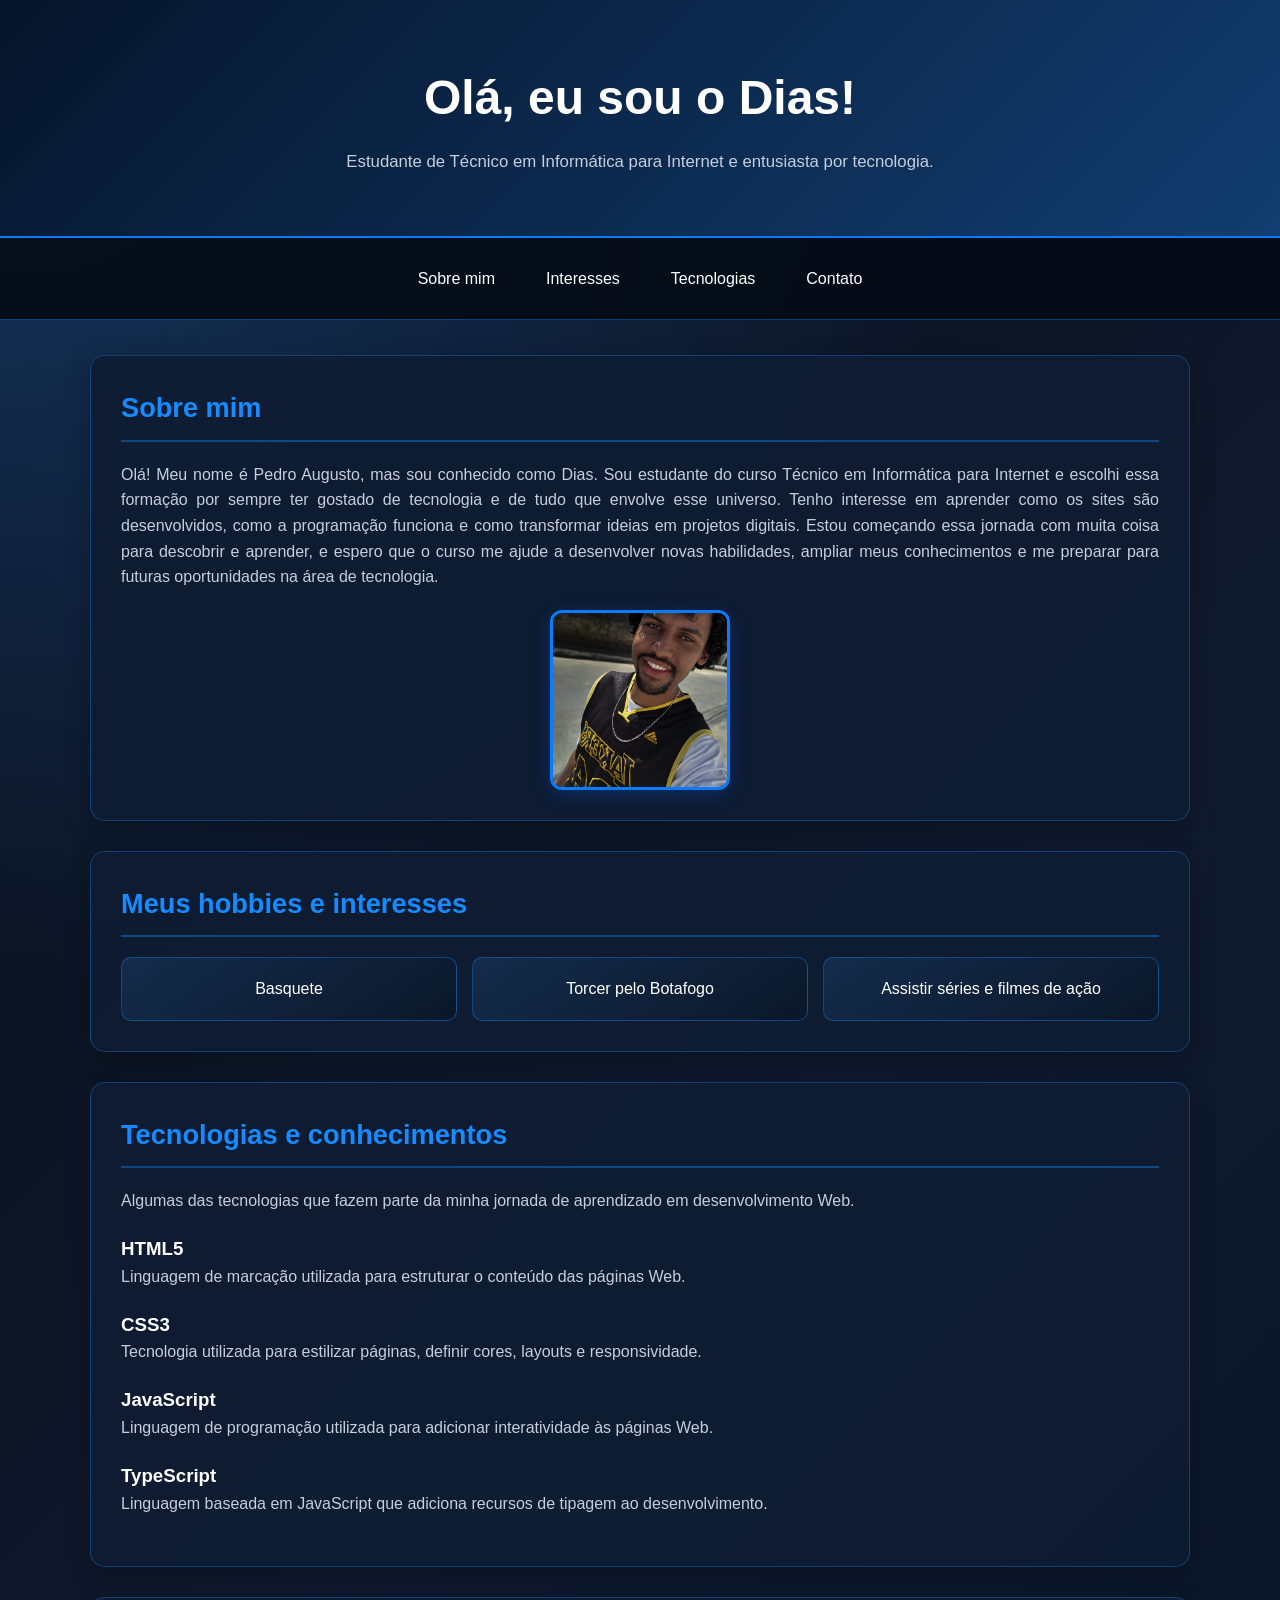
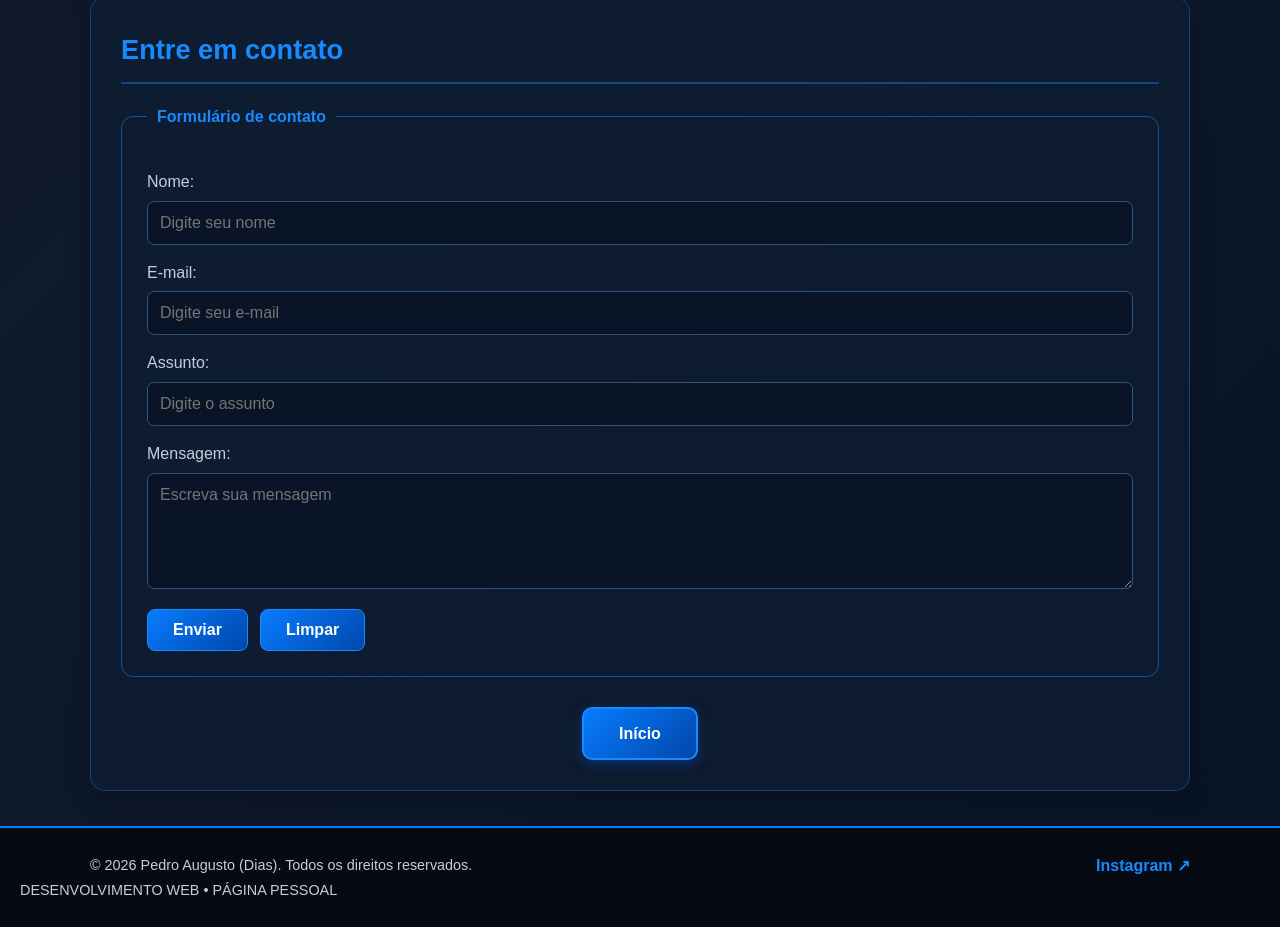
==== commit 73349cd2: "Revise personal info and enhance HTML layout Updated personal description and improved HTML structur" ====
--- a/index.html
+++ b/index.html
@@ -4,12 +4,12 @@
 <head>
     <meta charset="UTF-8">
     <meta name="viewport" content="width=device-width, initial-scale=1.0">
-    <meta name="description" content="Página pessoal de Pedro Augusto, conhecido como Dias.">
-    <title>Minha Página Pessoal</title>
+    <meta name="description" content="Página pessoal de Pedro Augusto, estudante de Informática para Internet.">
+    <title>Minha Página Pessoal | Dias</title>
     <link rel="stylesheet" href="style.css">
 </head>
 
-<body id="inicio">
+<body>
 
     <header>
         <h1>Olá, eu sou o Dias!</h1>
@@ -17,9 +17,9 @@
     </header>
 
     <nav class="menu">
-        <a href="#inicio">Início</a>
-        <a href="sobre">Sobre mim</a>
+        <a href="sobre.html">Sobre mim</a>
         <a href="#interesses">Interesses</a>
+        <a href="#tecnologias">Tecnologias</a>
         <a href="#contato">Contato</a>
     </nav>
 
@@ -30,17 +30,16 @@
 
             <p>
                 Olá! Meu nome é Pedro Augusto, mas sou conhecido como Dias.
-                Sou estudante do curso Técnico em Informática para Internet
-                e escolhi essa formação por sempre ter gostado de tecnologia
-                e de tudo que envolve esse universo.
+                Sou estudante do curso Técnico em Informática para Internet e
+                escolhi essa formação por sempre ter gostado de tecnologia e
+                de tudo que envolve esse universo.
 
                 Tenho interesse em aprender como os sites são desenvolvidos,
                 como a programação funciona e como transformar ideias em
                 projetos digitais. Estou começando essa jornada com muita
-                coisa para descobrir e aprender, e espero que o curso me
-                ajude a desenvolver novas habilidades, ampliar meus
-                conhecimentos e me preparar para futuras oportunidades
-                na área de tecnologia.
+                coisa para descobrir e aprender, e espero que o curso me ajude
+                a desenvolver novas habilidades, ampliar meus conhecimentos
+                e me preparar para futuras oportunidades na área de tecnologia.
             </p>
 
             <img src="img/foto.jpeg" alt="Foto de Pedro Augusto">
@@ -49,11 +48,64 @@
         <section id="interesses">
             <h2>Meus hobbies e interesses</h2>
 
-            <ul>
+            <ul class="lista-hobbies">
                 <li>Basquete</li>
                 <li>Torcer pelo Botafogo</li>
                 <li>Assistir séries e filmes de ação</li>
             </ul>
+        </section>
+
+        <section id="tecnologias" class="tecnologias">
+            <h2>Tecnologias e conhecimentos</h2>
+
+            <p>
+                Algumas das tecnologias que fazem parte da minha jornada
+                de aprendizado em desenvolvimento Web.
+            </p>
+
+            <div class="grid-cartoes">
+
+                <article class="cartao">
+                    <div class="cartao-conteudo">
+                        <h3>HTML5</h3>
+                        <p>
+                            Linguagem de marcação utilizada para estruturar
+                            o conteúdo das páginas Web.
+                        </p>
+                    </div>
+                </article>
+
+                <article class="cartao">
+                    <div class="cartao-conteudo">
+                        <h3>CSS3</h3>
+                        <p>
+                            Tecnologia utilizada para estilizar páginas,
+                            definir cores, layouts e responsividade.
+                        </p>
+                    </div>
+                </article>
+
+                <article class="cartao">
+                    <div class="cartao-conteudo">
+                        <h3>JavaScript</h3>
+                        <p>
+                            Linguagem de programação utilizada para adicionar
+                            interatividade às páginas Web.
+                        </p>
+                    </div>
+                </article>
+
+                <article class="cartao">
+                    <div class="cartao-conteudo">
+                        <h3>TypeScript</h3>
+                        <p>
+                            Linguagem baseada em JavaScript que adiciona
+                            recursos de tipagem ao desenvolvimento.
+                        </p>
+                    </div>
+                </article>
+
+            </div>
         </section>
 
         <section id="contato">
@@ -64,28 +116,53 @@
                     <legend>Formulário de contato</legend>
 
                     <label for="nome">Nome:</label>
-                    <input type="text" id="nome" name="nome" required>
+                    <input
+                        type="text"
+                        id="nome"
+                        name="nome"
+                        placeholder="Digite seu nome"
+                        required
+                    >
 
                     <label for="email">E-mail:</label>
-                    <input type="email" id="email" name="email" required>
+                    <input
+                        type="email"
+                        id="email"
+                        name="email"
+                        placeholder="Digite seu e-mail"
+                        required
+                    >
 
                     <label for="assunto">Assunto:</label>
-                    <input type="text" id="assunto" name="assunto" required>
+                    <input
+                        type="text"
+                        id="assunto"
+                        name="assunto"
+                        placeholder="Digite o assunto"
+                        required
+                    >
 
                     <label for="mensagem">Mensagem:</label>
-                    <textarea id="mensagem" name="mensagem" rows="5" required></textarea>
+                    <textarea
+                        id="mensagem"
+                        name="mensagem"
+                        rows="5"
+                        placeholder="Escreva sua mensagem"
+                        required
+                    ></textarea>
 
                     <div class="botoes-formulario">
                         <button type="submit">Enviar</button>
-                        <button type="reset">Limpar</button>
+                        <button type="reset" class="botao-limpar">Limpar</button>
                     </div>
+
                 </fieldset>
             </form>
-
-            <nav class="nav-inicio">
-                <a href="#inicio">Início</a>
-            </nav>
-
+            
+              <nav class="nav-inicio">
+        <a href="index.html">Início</a>
+    </nav>
+            
         </section>
 
     </main>
@@ -93,18 +170,28 @@
     <footer class="rodape">
         <div class="rodape-conteudo">
 
-            <p>
+            <p class="direitos">
                 © 2026 Pedro Augusto (Dias).
                 Todos os direitos reservados.
             </p>
 
-            <a href="https://www.instagram.com/pedro.augustoo13/"
-               target="_blank"
-               rel="noopener noreferrer">
-                Instagram ↗
+            <a
+                class="link-instagram"
+                href="https://www.instagram.com/pedro.augustoo13/"
+                target="_blank"
+                rel="noopener noreferrer"
+            >
+                Instagram
+                <span class="seta-instagram">↗</span>
             </a>
 
         </div>
+
+        <div class="rodape-linha"></div>
+
+        <p class="rodape-assinatura">
+            DESENVOLVIMENTO WEB <span>•</span> PÁGINA PESSOAL
+        </p>
     </footer>
 
 </body>
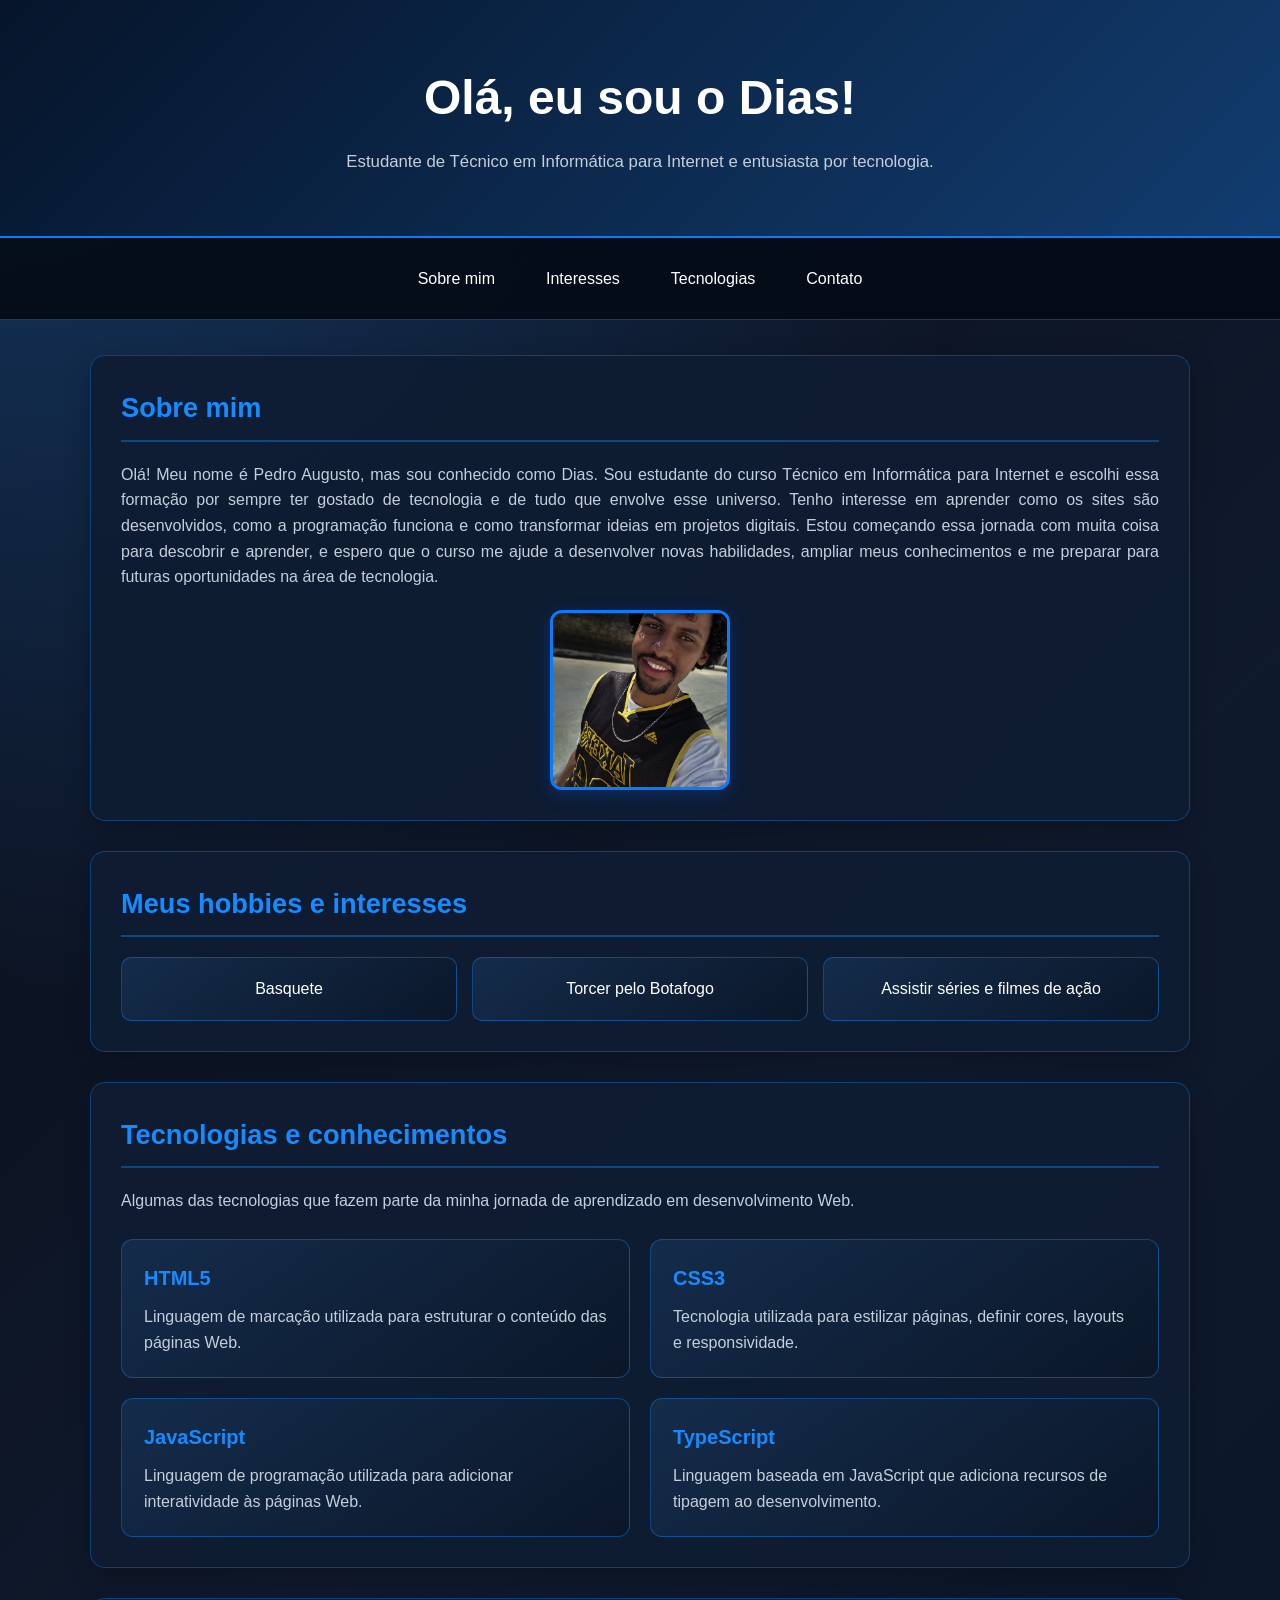
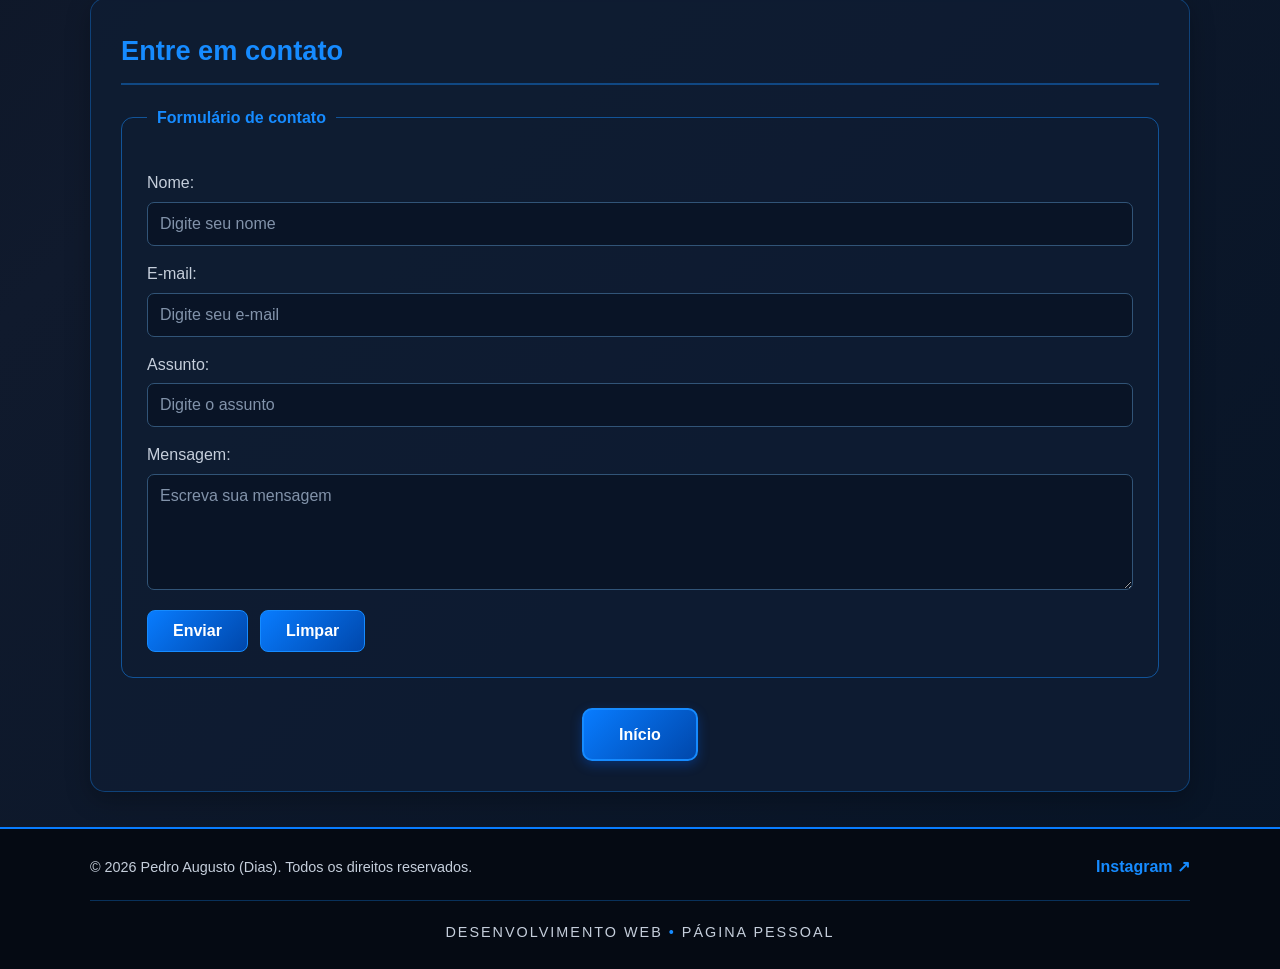
==== commit 9ff120dc: "Atualizar o index.html" ====
--- a/index.html
+++ b/index.html
@@ -1,38 +1,54 @@
 
 <!DOCTYPE html>
 <html lang="pt-BR">
+
 <head>
     <meta charset="UTF-8">
     <meta name="viewport" content="width=device-width, initial-scale=1.0">
     <meta name="description" content="Página pessoal de Pedro Augusto, estudante de Informática para Internet.">
+
     <title>Minha Página Pessoal | Dias</title>
+
     <link rel="stylesheet" href="style.css">
 </head>
 
-<body>
-
-    <header>
+<body id="inicio">
+
+    <!-- CABEÇALHO -->
+
+    <header class="cabecalho">
         <h1>Olá, eu sou o Dias!</h1>
-        <p>Estudante de Técnico em Informática para Internet e entusiasta por tecnologia.</p>
+
+        <p>
+            Estudante de Técnico em Informática para Internet
+            e entusiasta por tecnologia.
+        </p>
     </header>
 
+    <!-- MENU DE NAVEGAÇÃO -->
+
     <nav class="menu">
-        <a href="sobre.html">Sobre mim</a>
+        <a href="sobre">Sobre mim</a>
         <a href="#interesses">Interesses</a>
         <a href="#tecnologias">Tecnologias</a>
         <a href="#contato">Contato</a>
     </nav>
 
+    <!-- CONTEÚDO PRINCIPAL -->
+
     <main>
 
+        <!-- SEÇÃO SOBRE MIM -->
+
         <section id="sobre">
+
             <h2>Sobre mim</h2>
 
             <p>
                 Olá! Meu nome é Pedro Augusto, mas sou conhecido como Dias.
-                Sou estudante do curso Técnico em Informática para Internet e
-                escolhi essa formação por sempre ter gostado de tecnologia e
-                de tudo que envolve esse universo.
+                Sou estudante do curso Técnico em Informática para Internet
+                e escolhi essa formação por sempre ter gostado de tecnologia
+                e de tudo que envolve esse universo.
 
                 Tenho interesse em aprender como os sites são desenvolvidos,
                 como a programação funciona e como transformar ideias em
@@ -42,10 +58,18 @@
                 e me preparar para futuras oportunidades na área de tecnologia.
             </p>
 
-            <img src="img/foto.jpeg" alt="Foto de Pedro Augusto">
-        </section>
+            <img
+                src="img/foto.jpeg"
+                alt="Foto de Pedro Augusto"
+                class="foto-perfil"
+            >
+
+        </section>
+
+        <!-- SEÇÃO DE HOBBIES E INTERESSES -->
 
         <section id="interesses">
+
             <h2>Meus hobbies e interesses</h2>
 
             <ul class="lista-hobbies">
@@ -53,14 +77,18 @@
                 <li>Torcer pelo Botafogo</li>
                 <li>Assistir séries e filmes de ação</li>
             </ul>
-        </section>
+
+        </section>
+
+        <!-- SEÇÃO DE TECNOLOGIAS E INTERESSES -->
 
         <section id="tecnologias" class="tecnologias">
+
             <h2>Tecnologias e conhecimentos</h2>
 
             <p>
-                Algumas das tecnologias que fazem parte da minha jornada
-                de aprendizado em desenvolvimento Web.
+                Algumas das tecnologias que fazem parte da minha
+                jornada de aprendizado em desenvolvimento Web.
             </p>
 
             <div class="grid-cartoes">
@@ -68,6 +96,7 @@
                 <article class="cartao">
                     <div class="cartao-conteudo">
                         <h3>HTML5</h3>
+
                         <p>
                             Linguagem de marcação utilizada para estruturar
                             o conteúdo das páginas Web.
@@ -78,6 +107,7 @@
                 <article class="cartao">
                     <div class="cartao-conteudo">
                         <h3>CSS3</h3>
+
                         <p>
                             Tecnologia utilizada para estilizar páginas,
                             definir cores, layouts e responsividade.
@@ -88,6 +118,7 @@
                 <article class="cartao">
                     <div class="cartao-conteudo">
                         <h3>JavaScript</h3>
+
                         <p>
                             Linguagem de programação utilizada para adicionar
                             interatividade às páginas Web.
@@ -98,6 +129,7 @@
                 <article class="cartao">
                     <div class="cartao-conteudo">
                         <h3>TypeScript</h3>
+
                         <p>
                             Linguagem baseada em JavaScript que adiciona
                             recursos de tipagem ao desenvolvimento.
@@ -106,16 +138,23 @@
                 </article>
 
             </div>
-        </section>
+
+        </section>
+
+        <!-- SEÇÃO DE CONTATO -->
 
         <section id="contato">
+
             <h2>Entre em contato</h2>
 
             <form>
+
                 <fieldset>
+
                     <legend>Formulário de contato</legend>
 
                     <label for="nome">Nome:</label>
+
                     <input
                         type="text"
                         id="nome"
@@ -125,6 +164,7 @@
                     >
 
                     <label for="email">E-mail:</label>
+
                     <input
                         type="email"
                         id="email"
@@ -134,6 +174,7 @@
                     >
 
                     <label for="assunto">Assunto:</label>
+
                     <input
                         type="text"
                         id="assunto"
@@ -143,6 +184,7 @@
                     >
 
                     <label for="mensagem">Mensagem:</label>
+
                     <textarea
                         id="mensagem"
                         name="mensagem"
@@ -152,22 +194,35 @@
                     ></textarea>
 
                     <div class="botoes-formulario">
-                        <button type="submit">Enviar</button>
-                        <button type="reset" class="botao-limpar">Limpar</button>
+
+                        <button type="submit">
+                            Enviar
+                        </button>
+
+                        <button type="reset" class="botao-limpar">
+                            Limpar
+                        </button>
+
                     </div>
 
                 </fieldset>
+
             </form>
-            
-              <nav class="nav-inicio">
-        <a href="index.html">Início</a>
-    </nav>
-            
+
+            <!-- BOTÃO INÍCIO SEPARADO DO FORMULÁRIO -->
+
+            <nav class="nav-inicio">
+                <a href="#inicio">Início</a>
+            </nav>
+
         </section>
 
     </main>
 
+    <!-- RODAPÉ -->
+
     <footer class="rodape">
+
         <div class="rodape-conteudo">
 
             <p class="direitos">
@@ -190,8 +245,11 @@
         <div class="rodape-linha"></div>
 
         <p class="rodape-assinatura">
-            DESENVOLVIMENTO WEB <span>•</span> PÁGINA PESSOAL
+            DESENVOLVIMENTO WEB
+            <span>•</span>
+            PÁGINA PESSOAL
         </p>
+
     </footer>
 
 </body>
--- a/style.css
+++ b/style.css
@@ -1,3 +1,7 @@
+
+/* ========================================
+   CORES E CONFIGURAÇÕES GERAIS
+======================================== */
 
 :root {
     --azul: #087cff;
@@ -23,34 +27,44 @@
 body {
     font-family: Arial, Helvetica, sans-serif;
     color: var(--branco);
+
     background:
         radial-gradient(circle at top left, #173a66, transparent 35%),
         linear-gradient(135deg, #080d18, #101a2d, #071426);
+
     line-height: 1.6;
     min-height: 100vh;
 }
 
-/* CABEÇALHO */
-
-header {
+
+/* ========================================
+   CABEÇALHO
+======================================== */
+
+.cabecalho {
     text-align: center;
     padding: 60px 20px;
+
     background: linear-gradient(135deg, #06152b, #123d70);
+
     border-bottom: 2px solid var(--azul);
 }
 
-header h1 {
+.cabecalho h1 {
     font-size: clamp(2rem, 5vw, 3rem);
     margin-bottom: 12px;
     color: var(--branco);
 }
 
-header p {
+.cabecalho p {
     color: var(--cinza);
     font-size: 1.05rem;
 }
 
-/* MENU */
+
+/* ========================================
+   MENU DE NAVEGAÇÃO
+======================================== */
 
 .menu {
     display: flex;
@@ -58,16 +72,21 @@
     align-items: center;
     flex-wrap: wrap;
     gap: 15px;
+
     padding: 18px;
+
     background: rgba(4, 10, 22, 0.9);
+
     border-bottom: 1px solid rgba(22, 139, 255, 0.4);
 }
 
 .menu a {
     color: var(--branco);
     text-decoration: none;
+
     padding: 10px 18px;
     border-radius: 8px;
+
     transition: 0.3s ease;
 }
 
@@ -76,30 +95,41 @@
     transform: translateY(-2px);
 }
 
-/* CONTEÚDO PRINCIPAL */
+
+/* ========================================
+   CONTEÚDO PRINCIPAL
+======================================== */
 
 main {
     width: min(1100px, 90%);
     margin: 35px auto;
 }
 
-/* SEÇÕES */
+
+/* ========================================
+   SEÇÕES
+======================================== */
 
 section {
     background: rgba(15, 29, 50, 0.92);
+
     padding: 30px;
     margin-bottom: 30px;
+
     border: 1px solid rgba(22, 139, 255, 0.35);
     border-radius: 15px;
+
     box-shadow: 0 8px 25px rgba(0, 0, 0, 0.25);
 }
 
 section h2 {
     color: var(--azul-claro);
     font-size: 1.7rem;
+
     margin-bottom: 20px;
+    padding-bottom: 10px;
+
     border-bottom: 2px solid rgba(22, 139, 255, 0.4);
-    padding-bottom: 10px;
 }
 
 section p {
@@ -108,47 +138,128 @@
     margin-bottom: 20px;
 }
 
-/* FOTO */
-
-section img {
+
+/* ========================================
+   FOTO DE PERFIL
+======================================== */
+
+.foto-perfil {
     display: block;
+
     width: 180px;
     max-width: 100%;
     height: auto;
+
     aspect-ratio: 1 / 1;
     object-fit: cover;
+
     border-radius: 12px;
     border: 3px solid var(--azul);
+
     margin: 20px auto 0;
+
     box-shadow: 0 5px 18px rgba(0, 100, 255, 0.25);
 }
 
-/* LISTA DE INTERESSES */
-
-section ul {
+
+/* ========================================
+   LISTA DE HOBBIES
+======================================== */
+
+.lista-hobbies {
     display: grid;
+
     grid-template-columns: repeat(3, 1fr);
+
     gap: 15px;
     list-style: none;
 }
 
-section li {
+.lista-hobbies li {
     background: linear-gradient(145deg, #142c4b, #0b1729);
+
     padding: 18px;
+
     text-align: center;
+
     border: 1px solid rgba(22, 139, 255, 0.4);
     border-radius: 10px;
-    color: var(--branco);
+
+    color: var(--branco);
+
     transition: 0.3s ease;
 }
 
-section li:hover {
+.lista-hobbies li:hover {
     transform: translateY(-4px);
+
     border-color: var(--azul-claro);
+
     box-shadow: 0 5px 15px rgba(0, 100, 255, 0.2);
 }
 
-/* FORMULÁRIO */
+
+/* ========================================
+   TECNOLOGIAS E CARTÕES - GRID
+======================================== */
+
+.tecnologias > p {
+    margin-bottom: 25px;
+}
+
+.grid-cartoes {
+    display: grid;
+
+    grid-template-columns: repeat(2, minmax(0, 1fr));
+
+    gap: 20px;
+}
+
+.cartao {
+    display: flex;
+    flex-direction: column;
+    justify-content: flex-start;
+
+    background: linear-gradient(145deg, #142c4b, #0b1729);
+
+    padding: 22px;
+
+    border: 1px solid rgba(22, 139, 255, 0.4);
+    border-radius: 12px;
+
+    transition: 0.3s ease;
+}
+
+.cartao:hover {
+    transform: translateY(-5px);
+
+    border-color: var(--azul-claro);
+
+    box-shadow: 0 8px 20px rgba(0, 100, 255, 0.2);
+}
+
+.cartao-conteudo {
+    display: flex;
+    flex-direction: column;
+    flex: 1;
+}
+
+.cartao h3 {
+    color: var(--azul-claro);
+    font-size: 1.25rem;
+    margin-bottom: 10px;
+}
+
+.cartao p {
+    color: var(--cinza);
+    text-align: left;
+    margin-bottom: 0;
+}
+
+
+/* ========================================
+   FORMULÁRIO DE CONTATO
+======================================== */
 
 form {
     width: 100%;
@@ -157,116 +268,164 @@
 fieldset {
     border: 1px solid rgba(22, 139, 255, 0.5);
     border-radius: 12px;
+
     padding: 25px;
 }
 
 legend {
     color: var(--azul-claro);
     font-weight: bold;
+
     padding: 0 10px;
 }
 
 label {
     display: block;
+
     color: var(--cinza);
+
     margin: 15px 0 6px;
 }
 
 input,
 textarea {
     display: block;
+
     width: 100%;
     padding: 12px;
+
     background: #091426;
+
     border: 1px solid #315477;
     border-radius: 7px;
-    color: var(--branco);
+
+    color: var(--branco);
+
     font-family: inherit;
     font-size: 1rem;
+
     outline: none;
 }
 
 input:focus,
 textarea:focus {
     border-color: var(--azul-claro);
+
     box-shadow: 0 0 8px rgba(22, 139, 255, 0.3);
+}
+
+input::placeholder,
+textarea::placeholder {
+    color: #8293aa;
 }
 
 textarea {
     resize: vertical;
 }
 
-/* BOTÕES DO FORMULÁRIO */
+
+/* ========================================
+   BOTÕES ENVIAR E LIMPAR
+======================================== */
 
 .botoes-formulario {
     display: flex;
     flex-wrap: wrap;
+
     gap: 12px;
     margin-top: 20px;
 }
 
 .botoes-formulario button {
     padding: 11px 25px;
+
     background: linear-gradient(135deg, var(--azul), var(--azul-escuro));
-    color: var(--branco);
+
+    color: var(--branco);
+
     border: 1px solid var(--azul-claro);
     border-radius: 8px;
+
     font-size: 1rem;
     font-weight: bold;
+
     cursor: pointer;
+
     transition: 0.3s ease;
 }
 
 .botoes-formulario button:hover {
     background: var(--branco);
     color: var(--azul-escuro);
+
     transform: translateY(-2px);
 }
 
-/* BOTÃO INÍCIO NO FINAL DO FORMULÁRIO */
+
+/* ========================================
+   BOTÃO INÍCIO NO FINAL DA PÁGINA
+======================================== */
 
 .nav-inicio {
     display: flex;
     justify-content: center;
+
     margin-top: 30px;
 }
 
 .nav-inicio a {
     display: inline-block;
+
     padding: 12px 35px;
+
     background: linear-gradient(135deg, #087cff, #0047ab);
+
     color: #ffffff;
+
     text-decoration: none;
     font-weight: bold;
     font-size: 1rem;
+
     border: 2px solid #168bff;
     border-radius: 10px;
+
     box-shadow: 0 4px 12px rgba(0, 100, 255, 0.3);
+
     transition: 0.3s ease;
 }
 
 .nav-inicio a:hover {
     background: #ffffff;
     color: #0066cc;
+
     transform: translateY(-3px);
+
     box-shadow: 0 6px 16px rgba(0, 100, 255, 0.4);
 }
 
-/* RODAPÉ */
+
+/* ========================================
+   RODAPÉ
+======================================== */
 
 .rodape {
     background: #050a13;
+
     border-top: 2px solid var(--azul);
+
     padding: 25px 20px;
 }
 
 .rodape-conteudo {
     width: min(1100px, 100%);
+
     margin: auto;
+
     display: flex;
     justify-content: space-between;
     align-items: center;
     flex-wrap: wrap;
+
     gap: 15px;
 }
 
@@ -277,8 +436,10 @@
 
 .rodape a {
     color: var(--azul-claro);
+
     text-decoration: none;
     font-weight: bold;
+
     transition: 0.3s ease;
 }
 
@@ -286,30 +447,65 @@
     color: var(--branco);
 }
 
-/* RESPONSIVIDADE - TABLETS */
+.rodape-linha {
+    width: min(1100px, 100%);
+
+    height: 1px;
+
+    background: rgba(22, 139, 255, 0.3);
+
+    margin: 20px auto;
+}
+
+.rodape-assinatura {
+    text-align: center;
+
+    color: #8293aa;
+
+    font-size: 0.75rem;
+    letter-spacing: 2px;
+}
+
+.rodape-assinatura span {
+    color: var(--azul-claro);
+}
+
+
+/* ========================================
+   RESPONSIVIDADE - TABLETS
+======================================== */
 
 @media (max-width: 900px) {
+
     main {
         width: 92%;
     }
 
-    section ul {
+    .lista-hobbies {
         grid-template-columns: repeat(2, 1fr);
     }
 
-    header {
+    .grid-cartoes {
+        grid-template-columns: repeat(2, minmax(0, 1fr));
+    }
+
+    .cabecalho {
         padding: 45px 20px;
     }
 }
 
-/* RESPONSIVIDADE - CELULARES */
+
+/* ========================================
+   RESPONSIVIDADE - CELULARES
+======================================== */
 
 @media (max-width: 600px) {
-    header {
+
+    .cabecalho {
         padding: 35px 15px;
     }
 
-    header p {
+    .cabecalho p {
         font-size: 0.95rem;
     }
 
@@ -337,7 +533,11 @@
         font-size: 1.4rem;
     }
 
-    section ul {
+    .lista-hobbies {
+        grid-template-columns: 1fr;
+    }
+
+    .grid-cartoes {
         grid-template-columns: 1fr;
     }
 
@@ -357,12 +557,21 @@
         flex-direction: column;
         text-align: center;
     }
-}
-
-/* TELAS MUITO PEQUENAS */
+
+    .rodape-assinatura {
+        font-size: 0.65rem;
+        letter-spacing: 1px;
+    }
+}
+
+
+/* ========================================
+   RESPONSIVIDADE - TELAS MUITO PEQUENAS
+======================================== */
 
 @media (max-width: 360px) {
-    header h1 {
+
+    .cabecalho h1 {
         font-size: 1.7rem;
     }
 
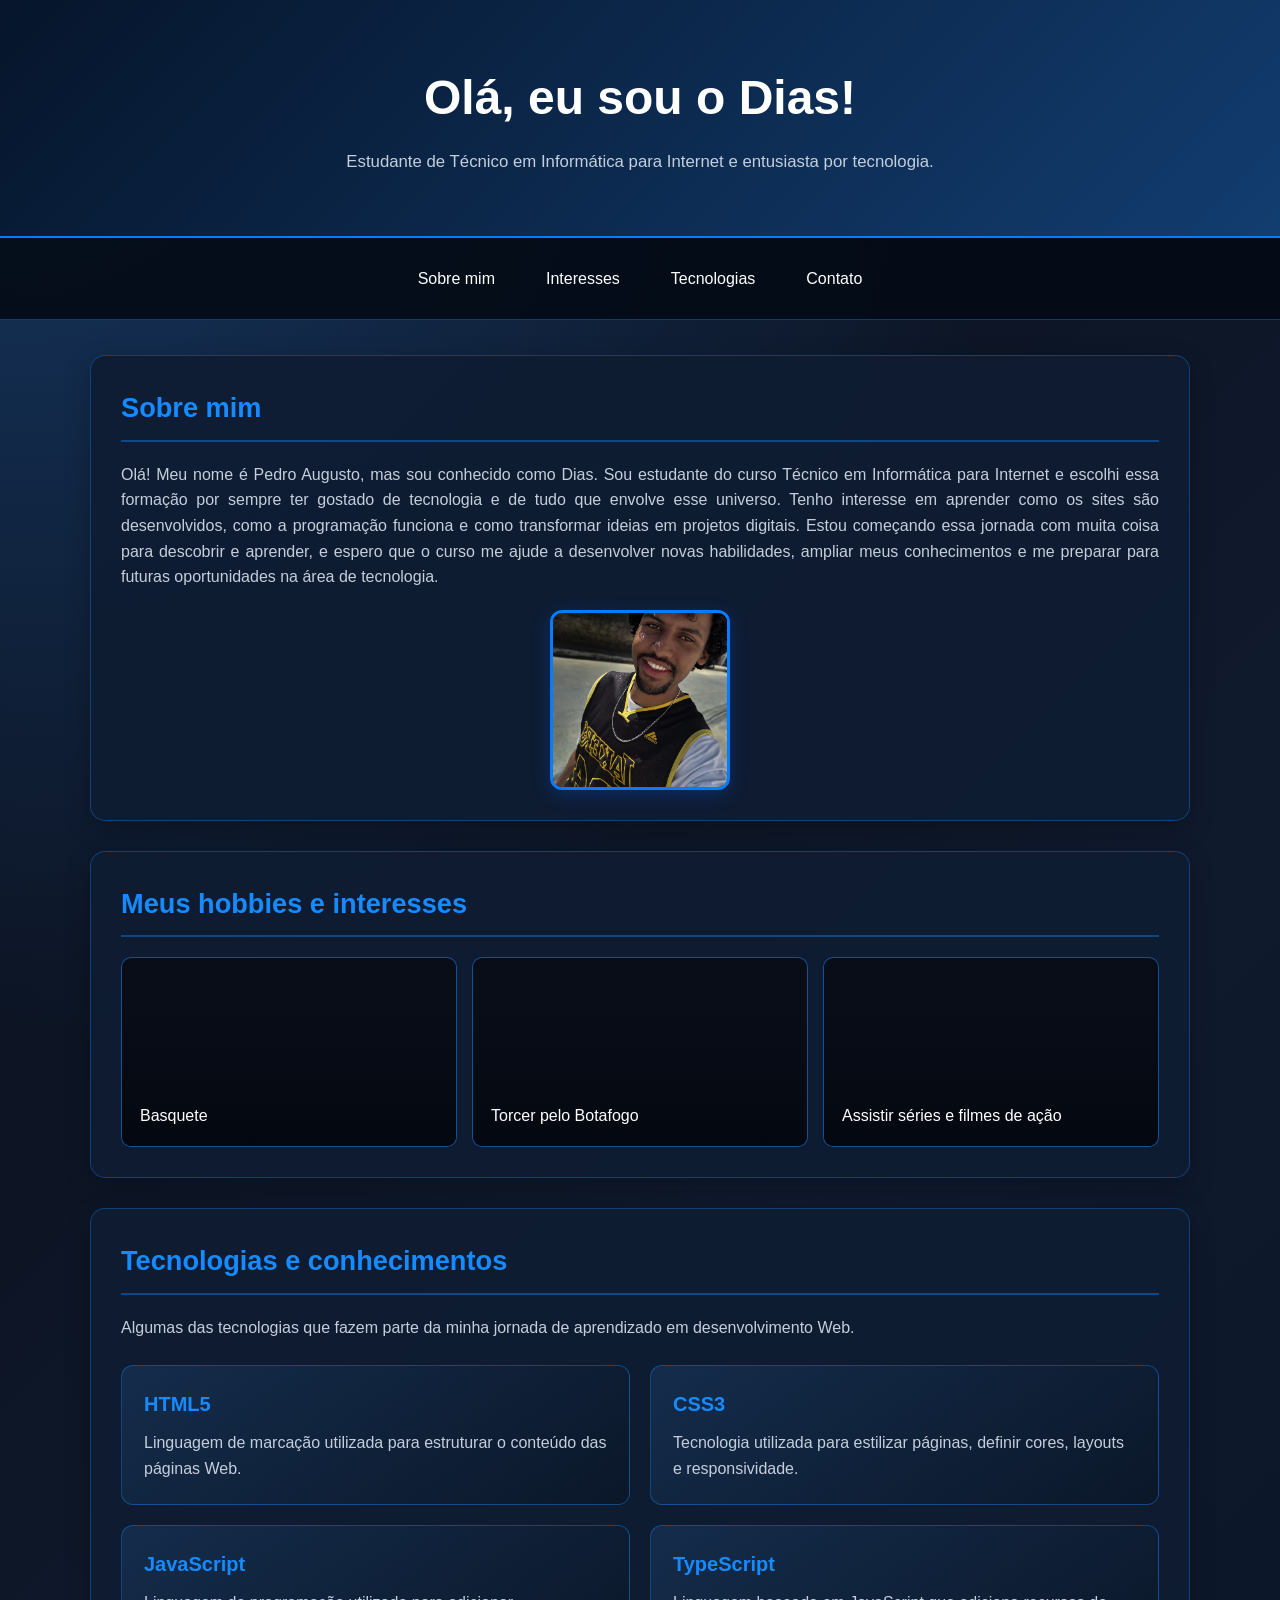
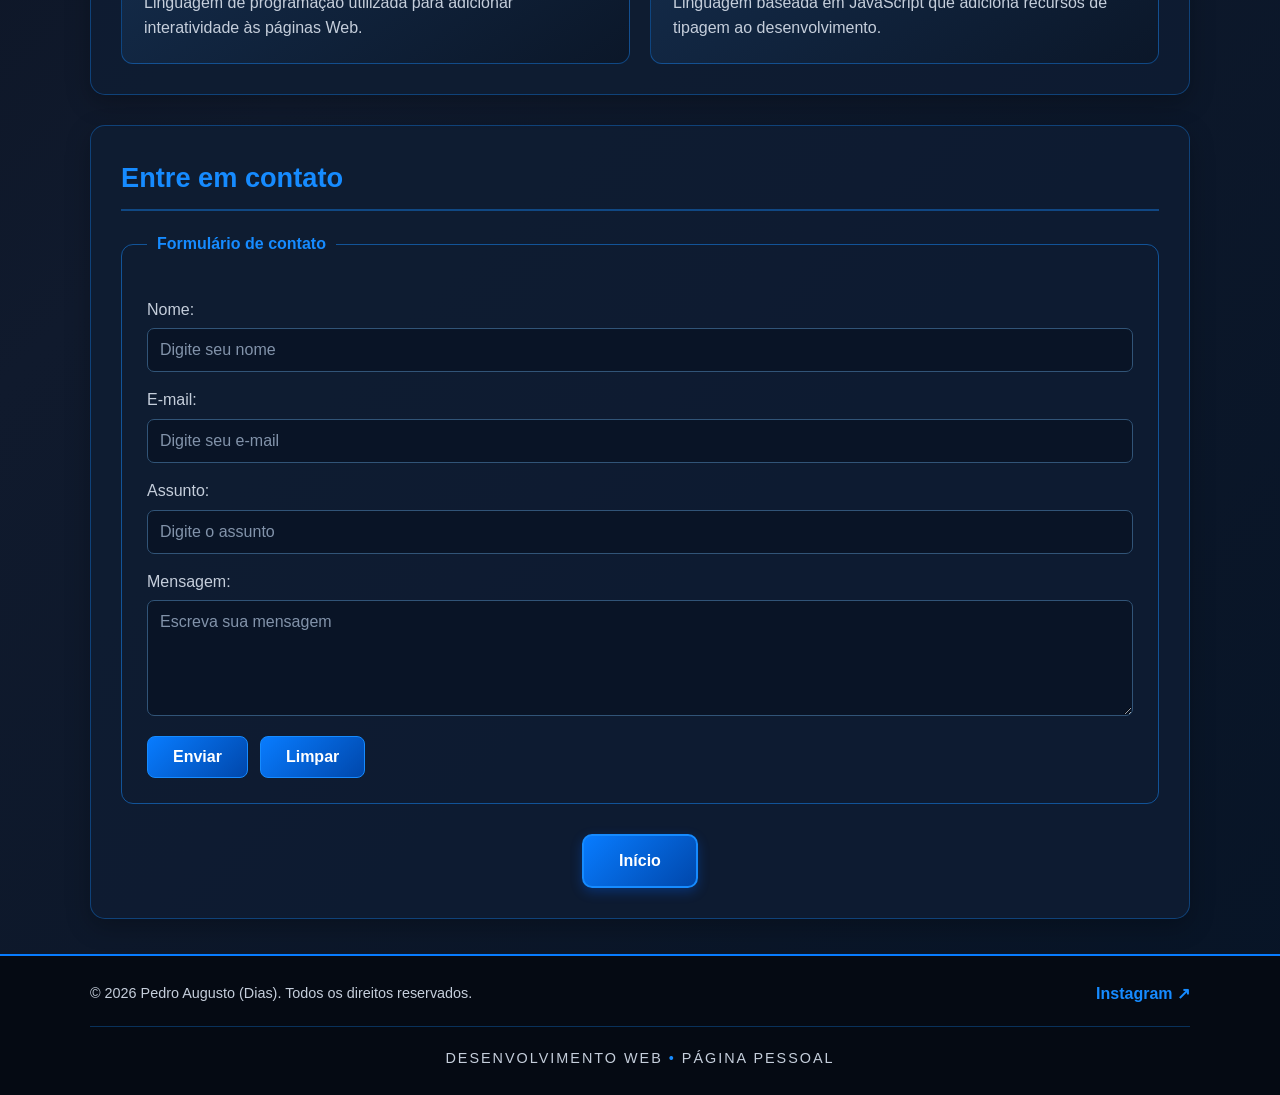
==== commit 24637b12: "Atualizar o index.html" ====
--- a/index.html
+++ b/index.html
@@ -1,4 +1,3 @@
-
 <!DOCTYPE html>
 <html lang="pt-BR">
 
@@ -253,4 +252,4 @@
     </footer>
 
 </body>
-</html>
+</html>
--- a/style.css
+++ b/style.css
@@ -168,34 +168,83 @@
 
 .lista-hobbies {
     display: grid;
-
-    grid-template-columns: repeat(3, 1fr);
-
+    grid-template-columns: repeat(3, minmax(0, 1fr));
     gap: 15px;
     list-style: none;
 }
 
 .lista-hobbies li {
-    background: linear-gradient(145deg, #142c4b, #0b1729);
-
+    position: relative;
+    min-height: 190px;
+    display: flex;
+    align-items: flex-end;
     padding: 18px;
-
-    text-align: center;
-
-    border: 1px solid rgba(22, 139, 255, 0.4);
+    overflow: hidden;
+    isolation: isolate;
+
+    background-color: #080d18;
+    background-position: center;
+    background-size: cover;
+
+    border: 1px solid rgba(22, 139, 255, 0.55);
     border-radius: 10px;
 
+    transition: 0.3s ease;
+}
+
+/* SOMBRA PARA DESTACAR OS NOMES */
+
+.lista-hobbies li::before {
+    content: "";
+    position: absolute;
+    inset: 0;
+    z-index: -1;
+
+    background: linear-gradient(
+        to top,
+        rgba(3, 8, 16, 0.95),
+        rgba(3, 8, 16, 0.05) 80%
+    );
+}
+
+.lista-hobbies li span {
     color: var(--branco);
-
-    transition: 0.3s ease;
+    font-weight: bold;
+    font-size: 1rem;
+    text-shadow: 0 2px 8px #000;
 }
 
 .lista-hobbies li:hover {
     transform: translateY(-4px);
-
     border-color: var(--azul-claro);
-
     box-shadow: 0 5px 15px rgba(0, 100, 255, 0.2);
+}
+
+
+/* BASQUETE - LINHAS DA QUADRA */
+
+.hobby-basquete {
+    background-image:
+        url("data:image/svg+xml,%3Csvg xmlns='http://www.w3.org/2000/svg' viewBox='0 0 400 220'%3E%3Cg fill='none' stroke='%233d78b8' stroke-width='4' opacity='.55'%3E%3Cpath d='M0 0 L400 220 M0 220 L400 0 M0 110 H400 M200 0 V220'/%3E%3Cpath d='M40 0 V220 M360 0 V220 M0 35 H400 M0 185 H400' opacity='.5'/%3E%3Ccircle cx='200' cy='110' r='55'/%3E%3Cpath d='M0 35 Q100 110 0 185 M400 35 Q300 110 400 185'/%3E%3C/g%3E%3C/svg%3E"),
+        linear-gradient(135deg, #10233a, #050b15);
+}
+
+
+/* BOTAFOGO - LISTRAS E ESTRELA */
+
+.hobby-botafogo {
+    background-image:
+        url("data:image/svg+xml,%3Csvg xmlns='http://www.w3.org/2000/svg' viewBox='0 0 400 220'%3E%3Cg opacity='.45'%3E%3Cpath d='M-100 220 L120 -20 H190 L-30 220 Z M30 220 L250 -20 H320 L100 220 Z M160 220 L380 -20 H450 L230 220 Z' fill='%23b9c3d0'/%3E%3C/g%3E%3Cpath d='M300 25 L322 78 L380 82 L336 120 L350 178 L300 148 L250 178 L264 120 L220 82 L278 78 Z' fill='%23dce5ef' opacity='.55'/%3E%3C/svg%3E"),
+        linear-gradient(135deg, #171b24, #05070b);
+}
+
+
+/* FILMES - CLAQUETE */
+
+.hobby-filmes {
+    background-image:
+        url("data:image/svg+xml,%3Csvg xmlns='http://www.w3.org/2000/svg' viewBox='0 0 400 220'%3E%3Cg transform='rotate(-12 200 110)' opacity='.5'%3E%3Crect x='105' y='65' width='250' height='125' rx='5' fill='%231c3550' stroke='%2387a9ca' stroke-width='4'/%3E%3Cpath d='M105 65 L355 65 L355 25 L105 25 Z' fill='%232f5276' stroke='%2387a9ca' stroke-width='4'/%3E%3Cpath d='M130 25 L155 65 M180 25 L205 65 M230 25 L255 65 M280 25 L305 65 M330 25 L355 65' stroke='%23d5e2ef' stroke-width='12'/%3E%3Cpath d='M130 100 H330 M130 125 H280' stroke='%2396b5d3' stroke-width='4' opacity='.6'/%3E%3C/g%3E%3C/svg%3E"),
+        linear-gradient(135deg, #10233a, #050b15);
 }
 
 
@@ -589,3 +638,109 @@
         text-align: center;
     }
 }
+
+
+/* ========================================
+   PÁGINA SOBRE MIM
+======================================== */
+
+.pagina-sobre {
+    width: min(1000px, 90%);
+    margin: 35px auto;
+}
+
+.conteudo-sobre {
+    width: 100%;
+}
+
+.conteudo-sobre p {
+    color: var(--cinza);
+    text-align: justify;
+    line-height: 1.8;
+    margin-bottom: 18px;
+}
+
+/* BOTÃO VOLTAR PARA A PÁGINA INICIAL */
+
+.conteudo-sobre .nav-inicio {
+    display: flex;
+    justify-content: center;
+    margin-top: 35px;
+}
+
+.conteudo-sobre .nav-inicio a {
+    display: inline-block;
+    padding: 12px 30px;
+
+    background: linear-gradient(135deg, #087cff, #0047ab);
+
+    color: #ffffff;
+    text-decoration: none;
+    text-align: center;
+    font-weight: bold;
+    font-size: 1rem;
+
+    border: 2px solid #168bff;
+    border-radius: 10px;
+
+    box-shadow: 0 4px 12px rgba(0, 100, 255, 0.3);
+
+    transition: 0.3s ease;
+}
+
+.conteudo-sobre .nav-inicio a:hover {
+    background: #ffffff;
+    color: #0066cc;
+
+    transform: translateY(-3px);
+
+    box-shadow: 0 6px 16px rgba(0, 100, 255, 0.4);
+}
+
+/* RESPONSIVIDADE - TABLETS */
+
+@media (max-width: 900px) {
+    .pagina-sobre {
+        width: 92%;
+    }
+}
+
+/* RESPONSIVIDADE - CELULARES */
+
+@media (max-width: 600px) {
+    .pagina-sobre {
+        width: 94%;
+        margin: 20px auto;
+    }
+
+    .conteudo-sobre {
+        padding: 20px;
+    }
+
+    .conteudo-sobre h2 {
+        font-size: 1.4rem;
+    }
+
+    .conteudo-sobre p {
+        font-size: 0.95rem;
+        line-height: 1.7;
+        text-align: left;
+    }
+
+    .conteudo-sobre .nav-inicio a {
+        width: 100%;
+        padding: 12px 15px;
+    }
+}
+
+/* TELAS MUITO PEQUENAS */
+
+@media (max-width: 360px) {
+    .pagina-sobre {
+        width: 94%;
+    }
+
+    .conteudo-sobre {
+        padding: 15px;
+    }
+}
